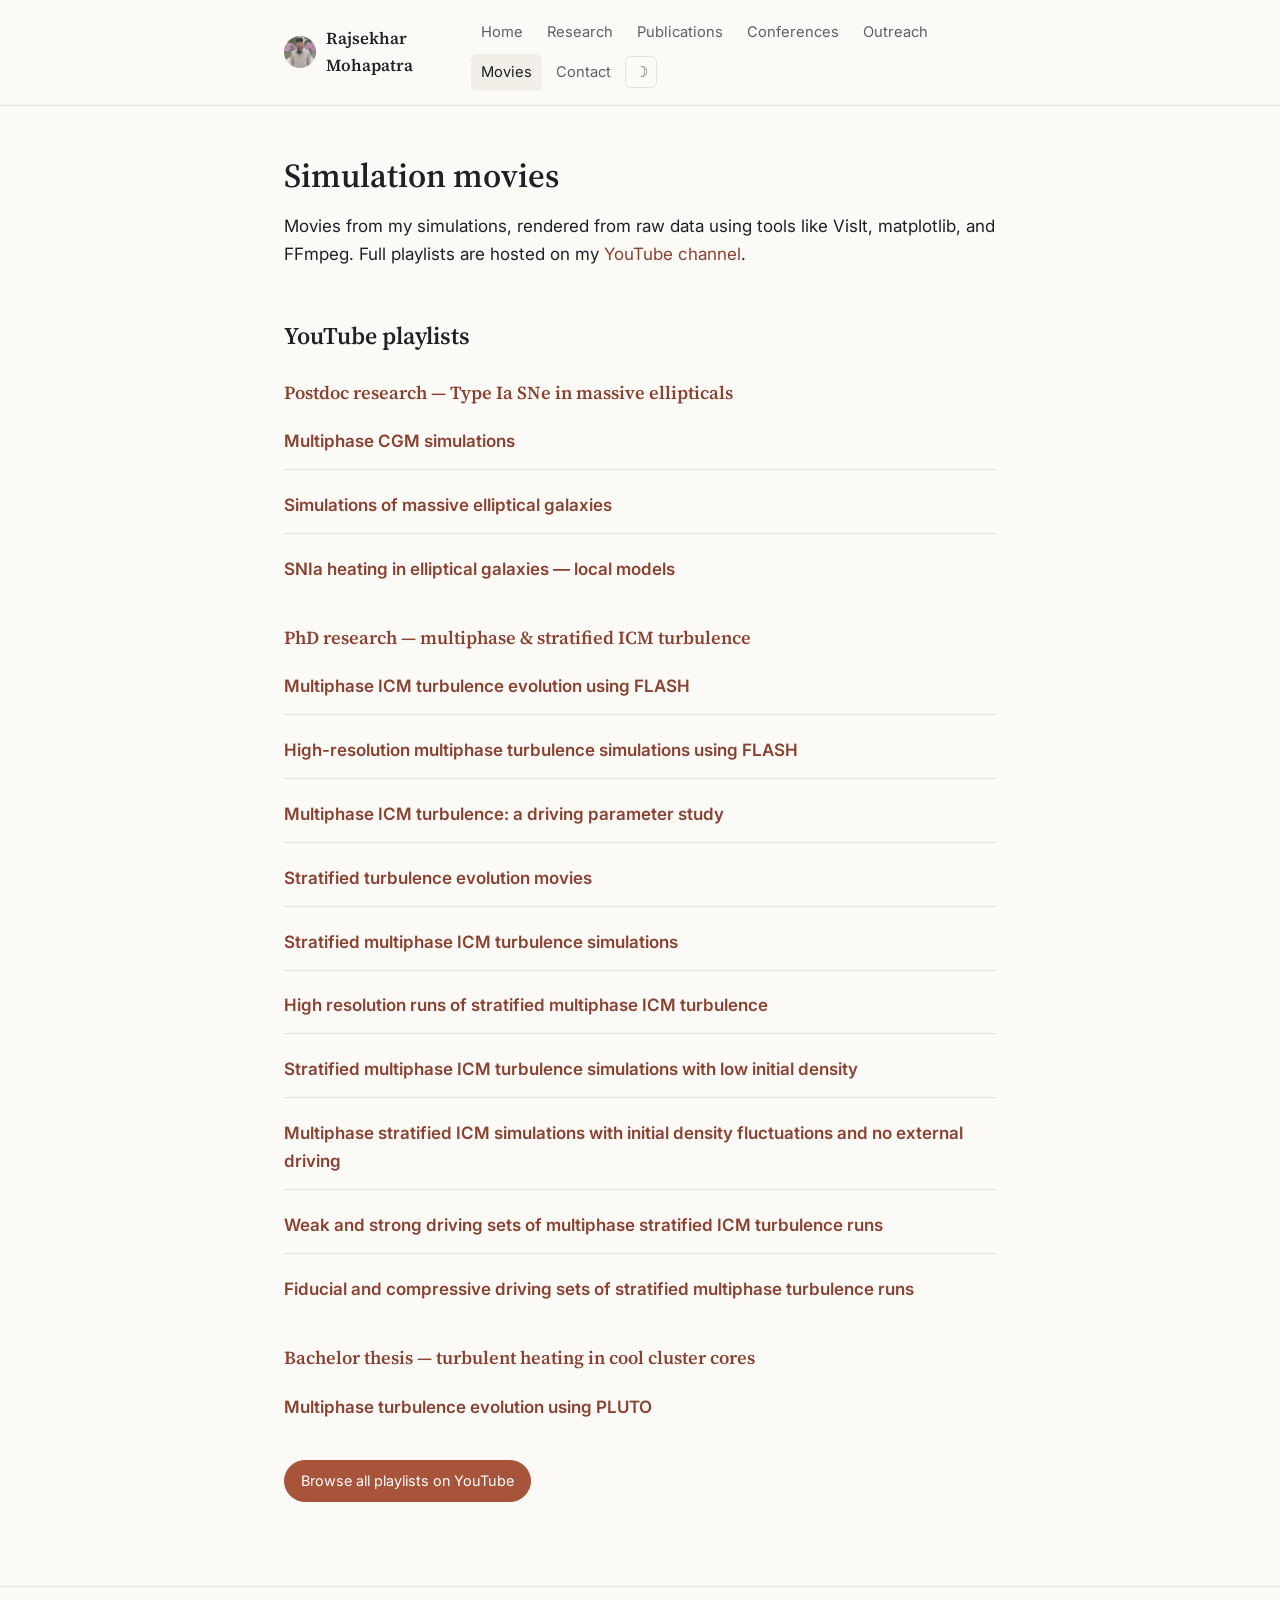
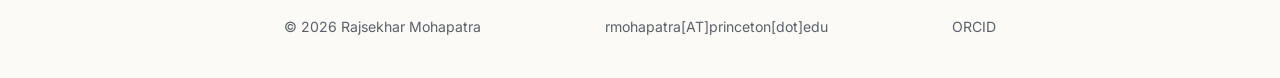
==== movies/index.html @ 572a2977 "Add ORCID, movies tab, publications auto-sync, and content updates - Link ORCID (0000-0002-1600-7552" ====
<!DOCTYPE html>
<html lang="en">
<head>
<meta charset="UTF-8" />
<meta name="viewport" content="width=device-width, initial-scale=1.0" />
<title>Movies — Rajsekhar Mohapatra</title>
<link rel="preconnect" href="https://fonts.googleapis.com">
<link rel="preconnect" href="https://fonts.gstatic.com" crossorigin>
<link href="https://fonts.googleapis.com/css2?family=Source+Serif+4:wght@500;600;700&family=Inter:wght@400;500;600&display=swap" rel="stylesheet">
<link rel="icon" href="../favicon.png" />
<link rel="stylesheet" href="../assets/css/style.css" />
</head>
<body>
<header class="site-header">
  <div class="nav-inner">
    <a class="brand" href="../index.html">
      <img src="../assets/img/headshot-small.jpg" alt="" />
      Rajsekhar Mohapatra
    </a>
    <button class="nav-toggle" aria-label="Toggle menu">☰</button>
    <nav class="menu">
      <a href="../index.html">Home</a>
      <a href="../research.html">Research</a>
      <a href="../publications.html">Publications</a>
      <a href="../conferences.html">Conferences</a>
      <a href="../outreach.html">Outreach</a>
      <a href="index.html" class="active">Movies</a>
      <a href="../contact.html">Contact</a>
      <button class="theme-toggle" aria-label="Toggle dark mode"></button>
    </nav>
  </div>
</header>

<main>
  <div class="container">
    <h1>Simulation movies</h1>
    <p>Movies from my simulations, rendered from raw data using tools like VisIt, matplotlib, and FFmpeg. Full playlists are hosted on my <a href="https://www.youtube.com/@rajsekhar1996" target="_blank" rel="noopener">YouTube channel</a>.</p>

    <h2>YouTube playlists</h2>

    <h3>Postdoc research — Type Ia SNe in massive ellipticals</h3>
    <ul class="pub-list">
      <li class="pub">
        <a class="pub-title" href="https://www.youtube.com/playlist?list=PLuaNgQ1v_KMbkypMYmH13_zIhX3_T2J54" target="_blank" rel="noopener">Multiphase CGM simulations</a>
      </li>
      <li class="pub">
        <a class="pub-title" href="https://www.youtube.com/playlist?list=PLuaNgQ1v_KMZh_O4fznaKMyvOEmhUav_T" target="_blank" rel="noopener">Simulations of massive elliptical galaxies</a>
      </li>
      <li class="pub">
        <a class="pub-title" href="https://www.youtube.com/playlist?list=PLuaNgQ1v_KMY1IK6dt9sEWJKK2DyAbDrc" target="_blank" rel="noopener">SNIa heating in elliptical galaxies — local models</a>
      </li>
    </ul>

    <h3>PhD research — multiphase &amp; stratified ICM turbulence</h3>
    <ul class="pub-list">
      <li class="pub">
        <a class="pub-title" href="https://www.youtube.com/playlist?list=PLuaNgQ1v_KMathKae1SF2nKuJWzL9DQTt" target="_blank" rel="noopener">Multiphase ICM turbulence evolution using FLASH</a>
      </li>
      <li class="pub">
        <a class="pub-title" href="https://www.youtube.com/playlist?list=PLuaNgQ1v_KMauk1cTu_ellwe6-pTkABIh" target="_blank" rel="noopener">High-resolution multiphase turbulence simulations using FLASH</a>
      </li>
      <li class="pub">
        <a class="pub-title" href="https://www.youtube.com/playlist?list=PLuaNgQ1v_KMaovGyz-7jbFha-HvoXpG2P" target="_blank" rel="noopener">Multiphase ICM turbulence: a driving parameter study</a>
      </li>
      <li class="pub">
        <a class="pub-title" href="https://www.youtube.com/playlist?list=PLuaNgQ1v_KMYHZryKHgstRQe80ZRakr35" target="_blank" rel="noopener">Stratified turbulence evolution movies</a>
      </li>
      <li class="pub">
        <a class="pub-title" href="https://www.youtube.com/playlist?list=PLuaNgQ1v_KMZlkKXdB7hcaQ7-hb0hmY7G" target="_blank" rel="noopener">Stratified multiphase ICM turbulence simulations</a>
      </li>
      <li class="pub">
        <a class="pub-title" href="https://www.youtube.com/playlist?list=PLuaNgQ1v_KMaDkCzwFX0TG2ytT6dK4w_o" target="_blank" rel="noopener">High resolution runs of stratified multiphase ICM turbulence</a>
      </li>
      <li class="pub">
        <a class="pub-title" href="https://www.youtube.com/playlist?list=PLuaNgQ1v_KMZLHRP-XwHkNWIxE-s7v6u9" target="_blank" rel="noopener">Stratified multiphase ICM turbulence simulations with low initial density</a>
      </li>
      <li class="pub">
        <a class="pub-title" href="https://www.youtube.com/playlist?list=PLuaNgQ1v_KMbycgNDwPd4RyIm4yPLIzDk" target="_blank" rel="noopener">Multiphase stratified ICM simulations with initial density fluctuations and no external driving</a>
      </li>
      <li class="pub">
        <a class="pub-title" href="https://www.youtube.com/playlist?list=PLuaNgQ1v_KMbQpTMc6_nu5deeclJ-LN2B" target="_blank" rel="noopener">Weak and strong driving sets of multiphase stratified ICM turbulence runs</a>
      </li>
      <li class="pub">
        <a class="pub-title" href="https://www.youtube.com/playlist?list=PLuaNgQ1v_KMbZmcaPOEvuM-VUW7vKYxM9" target="_blank" rel="noopener">Fiducial and compressive driving sets of stratified multiphase turbulence runs</a>
      </li>
    </ul>

    <h3>Bachelor thesis — turbulent heating in cool cluster cores</h3>
    <ul class="pub-list">
      <li class="pub">
        <a class="pub-title" href="https://www.youtube.com/playlist?list=PLuaNgQ1v_KMaqM7RgKd8gd2daEjqmmIMO" target="_blank" rel="noopener">Multiphase turbulence evolution using PLUTO</a>
      </li>
    </ul>

    <div class="button-row">
      <a class="btn primary" href="https://www.youtube.com/@rajsekhar1996/playlists" target="_blank" rel="noopener">Browse all playlists on YouTube</a>
    </div>
  </div>
</main>

<footer class="site-footer">
  <div class="container">
    <span>© 2026 Rajsekhar Mohapatra</span>
    <span><a data-user="rmohapatra" data-domain="princeton.edu">rmohapatra[AT]princeton[dot]edu</a></span>
    <span><a href="https://orcid.org/0000-0002-1600-7552" target="_blank" rel="noopener">ORCID</a></span>
  </div>
</footer>

<script src="../assets/js/main.js"></script>
</body>
</html>
---- assets/css/style.css ----
/* ---------- Design tokens ---------- */
:root {
  --bg: #fbfaf7;
  --bg-alt: #f2efe9;
  --text: #1e2126;
  --text-muted: #5b6169;
  --accent: #a8543a;
  --accent-dark: #8a4230;
  --border: #e4e1da;
  --shadow: 0 1px 3px rgba(30, 33, 38, 0.06);
  --serif: "Source Serif 4", Georgia, "Times New Roman", serif;
  --sans: "Inter", -apple-system, BlinkMacSystemFont, "Segoe UI", Roboto, sans-serif;
  --max-width: 760px;
  --radius: 10px;
}

html[data-theme="dark"] {
  --bg: #15181b;
  --bg-alt: #1d2124;
  --text: #e9e7e2;
  --text-muted: #a3a9b0;
  --accent: #e08a6c;
  --accent-dark: #f0a687;
  --border: #2b3034;
  --shadow: 0 1px 3px rgba(0, 0, 0, 0.35);
}

* { box-sizing: border-box; }

html { scroll-behavior: smooth; }

body {
  margin: 0;
  background: var(--bg);
  color: var(--text);
  font-family: var(--sans);
  font-size: 17px;
  line-height: 1.65;
  -webkit-font-smoothing: antialiased;
  transition: background 0.2s ease, color 0.2s ease;
}

h1, h2, h3, h4 {
  font-family: var(--serif);
  color: var(--text);
  line-height: 1.25;
  margin: 0 0 0.5em 0;
  font-weight: 600;
}

h1 { font-size: 2.1rem; }
h2 { font-size: 1.5rem; margin-top: 2.2em; }
h3 { font-size: 1.15rem; margin-top: 1.6em; color: var(--accent-dark); }

p { margin: 0 0 1.1em 0; }

a {
  color: var(--accent-dark);
  text-decoration: none;
  border-bottom: 1px solid transparent;
}

a:hover {
  border-bottom-color: currentColor;
}

ul, ol { padding-left: 1.3em; }
li { margin-bottom: 0.4em; }

img { max-width: 100%; display: block; }

.container {
  max-width: var(--max-width);
  margin: 0 auto;
  padding: 0 24px;
}

/* ---------- Header / nav ---------- */
.site-header {
  position: sticky;
  top: 0;
  z-index: 20;
  background: rgba(251, 250, 247, 0.92);
  backdrop-filter: saturate(180%) blur(8px);
  border-bottom: 1px solid var(--border);
}

html[data-theme="dark"] .site-header {
  background: rgba(21, 24, 27, 0.88);
}

.nav-inner {
  max-width: var(--max-width);
  margin: 0 auto;
  padding: 14px 24px;
  display: flex;
  align-items: center;
  justify-content: space-between;
  gap: 16px;
}

.brand {
  display: flex;
  align-items: center;
  gap: 10px;
  font-family: var(--serif);
  font-weight: 600;
  font-size: 1.05rem;
  color: var(--text);
  border-bottom: none;
}

.brand img {
  width: 32px;
  height: 32px;
  border-radius: 50%;
  object-fit: cover;
}

.brand:hover { border-bottom: none; }

nav.menu {
  display: flex;
  align-items: center;
  gap: 4px;
  flex-wrap: wrap;
}

nav.menu a {
  font-size: 0.92rem;
  color: var(--text-muted);
  padding: 6px 10px;
  border-radius: 6px;
  border-bottom: none;
}

nav.menu a:hover,
nav.menu a.active {
  color: var(--text);
  background: var(--bg-alt);
}

.theme-toggle {
  background: none;
  border: 1px solid var(--border);
  border-radius: 6px;
  width: 32px;
  height: 32px;
  display: inline-flex;
  align-items: center;
  justify-content: center;
  cursor: pointer;
  color: var(--text-muted);
  font-size: 0.95rem;
}

.theme-toggle:hover { color: var(--text); }

.nav-toggle {
  display: none;
  background: none;
  border: 1px solid var(--border);
  border-radius: 6px;
  width: 36px;
  height: 32px;
  cursor: pointer;
  color: var(--text);
}

/* ---------- Main content ---------- */
main {
  padding: 48px 0 80px 0;
}

.lede {
  color: var(--text-muted);
  font-size: 1.05rem;
}

/* Hero on home page */
.hero {
  display: flex;
  gap: 32px;
  align-items: flex-start;
  margin-bottom: 40px;
}

.hero img.avatar {
  width: 152px;
  height: 152px;
  border-radius: 50%;
  object-fit: cover;
  box-shadow: var(--shadow);
  flex-shrink: 0;
}

.hero-text h1 { margin-bottom: 0.15em; }

.role {
  color: var(--text-muted);
  font-size: 1.02rem;
  margin-bottom: 1em;
}

.button-row {
  display: flex;
  flex-wrap: wrap;
  gap: 10px;
  margin: 18px 0 4px 0;
}

.btn {
  display: inline-flex;
  align-items: center;
  gap: 6px;
  padding: 8px 16px;
  border-radius: 999px;
  font-size: 0.9rem;
  border: 1px solid var(--border);
  color: var(--text);
  background: var(--bg-alt);
}

.btn:hover { border-bottom: 1px solid var(--border); background: var(--border); }

.btn.primary {
  background: var(--accent);
  border-color: var(--accent);
  color: #fff;
}

.btn.primary:hover {
  background: var(--accent-dark);
  border-color: var(--accent-dark);
}

/* News / callout card */
.card {
  background: var(--bg-alt);
  border: 1px solid var(--border);
  border-radius: var(--radius);
  padding: 18px 20px;
  margin: 28px 0;
}

.card h3 {
  margin-top: 0;
  font-size: 0.78rem;
  text-transform: uppercase;
  letter-spacing: 0.08em;
  color: var(--text-muted);
}

.card p:last-child { margin-bottom: 0; }

/* Publication entries */
.pub-list { list-style: none; padding-left: 0; margin: 0 0 1.5em 0; }

.pub {
  padding: 14px 0;
  border-bottom: 1px solid var(--border);
}

.pub:last-child { border-bottom: none; }

.pub-title { font-weight: 600; }

.pub-meta {
  display: block;
  color: var(--text-muted);
  font-size: 0.92rem;
  margin-top: 2px;
}

/* Timeline-ish sections on research page */
.section-block { margin-bottom: 2.4em; }

.tag {
  display: inline-block;
  font-size: 0.75rem;
  text-transform: uppercase;
  letter-spacing: 0.06em;
  color: var(--accent-dark);
  background: var(--bg-alt);
  border-radius: 999px;
  padding: 3px 10px;
  margin-bottom: 0.6em;
}

/* Video grid for movie pages */
.video-grid {
  display: grid;
  grid-template-columns: repeat(auto-fit, minmax(280px, 1fr));
  gap: 20px;
  margin: 24px 0;
}

.video-wrap {
  position: relative;
  width: 100%;
  padding-top: 75%;
  border-radius: var(--radius);
  overflow: hidden;
  background: var(--bg-alt);
}

.video-wrap iframe {
  position: absolute;
  top: 0; left: 0;
  width: 100%; height: 100%;
  border: 0;
}

.video-caption {
  font-size: 0.88rem;
  color: var(--text-muted);
  margin-top: 6px;
}

/* Outreach photo */
.photo-figure { margin: 24px 0; }
.photo-figure img { border-radius: var(--radius); box-shadow: var(--shadow); }
.photo-figure figcaption {
  font-size: 0.88rem;
  color: var(--text-muted);
  margin-top: 8px;
}

/* Contact */
.address { color: var(--text); font-style: normal; line-height: 1.9; }

/* Footer */
.site-footer {
  border-top: 1px solid var(--border);
  padding: 28px 0 40px 0;
  color: var(--text-muted);
  font-size: 0.88rem;
}

.site-footer .container {
  display: flex;
  flex-wrap: wrap;
  justify-content: space-between;
  gap: 10px;
}

.site-footer a { color: var(--text-muted); }
.site-footer a:hover { color: var(--text); }

/* ---------- Responsive ---------- */
@media (max-width: 640px) {
  .nav-toggle { display: inline-flex; align-items: center; justify-content: center; }

  nav.menu {
    display: none;
    position: absolute;
    top: 100%;
    left: 0;
    right: 0;
    background: var(--bg);
    border-bottom: 1px solid var(--border);
    flex-direction: column;
    align-items: stretch;
    padding: 8px 24px 16px 24px;
  }

  nav.menu.open { display: flex; }

  nav.menu a { padding: 10px 4px; }

  .hero { flex-direction: column; align-items: flex-start; }

  .hero img.avatar { width: 112px; height: 112px; }

  h1 { font-size: 1.7rem; }
}
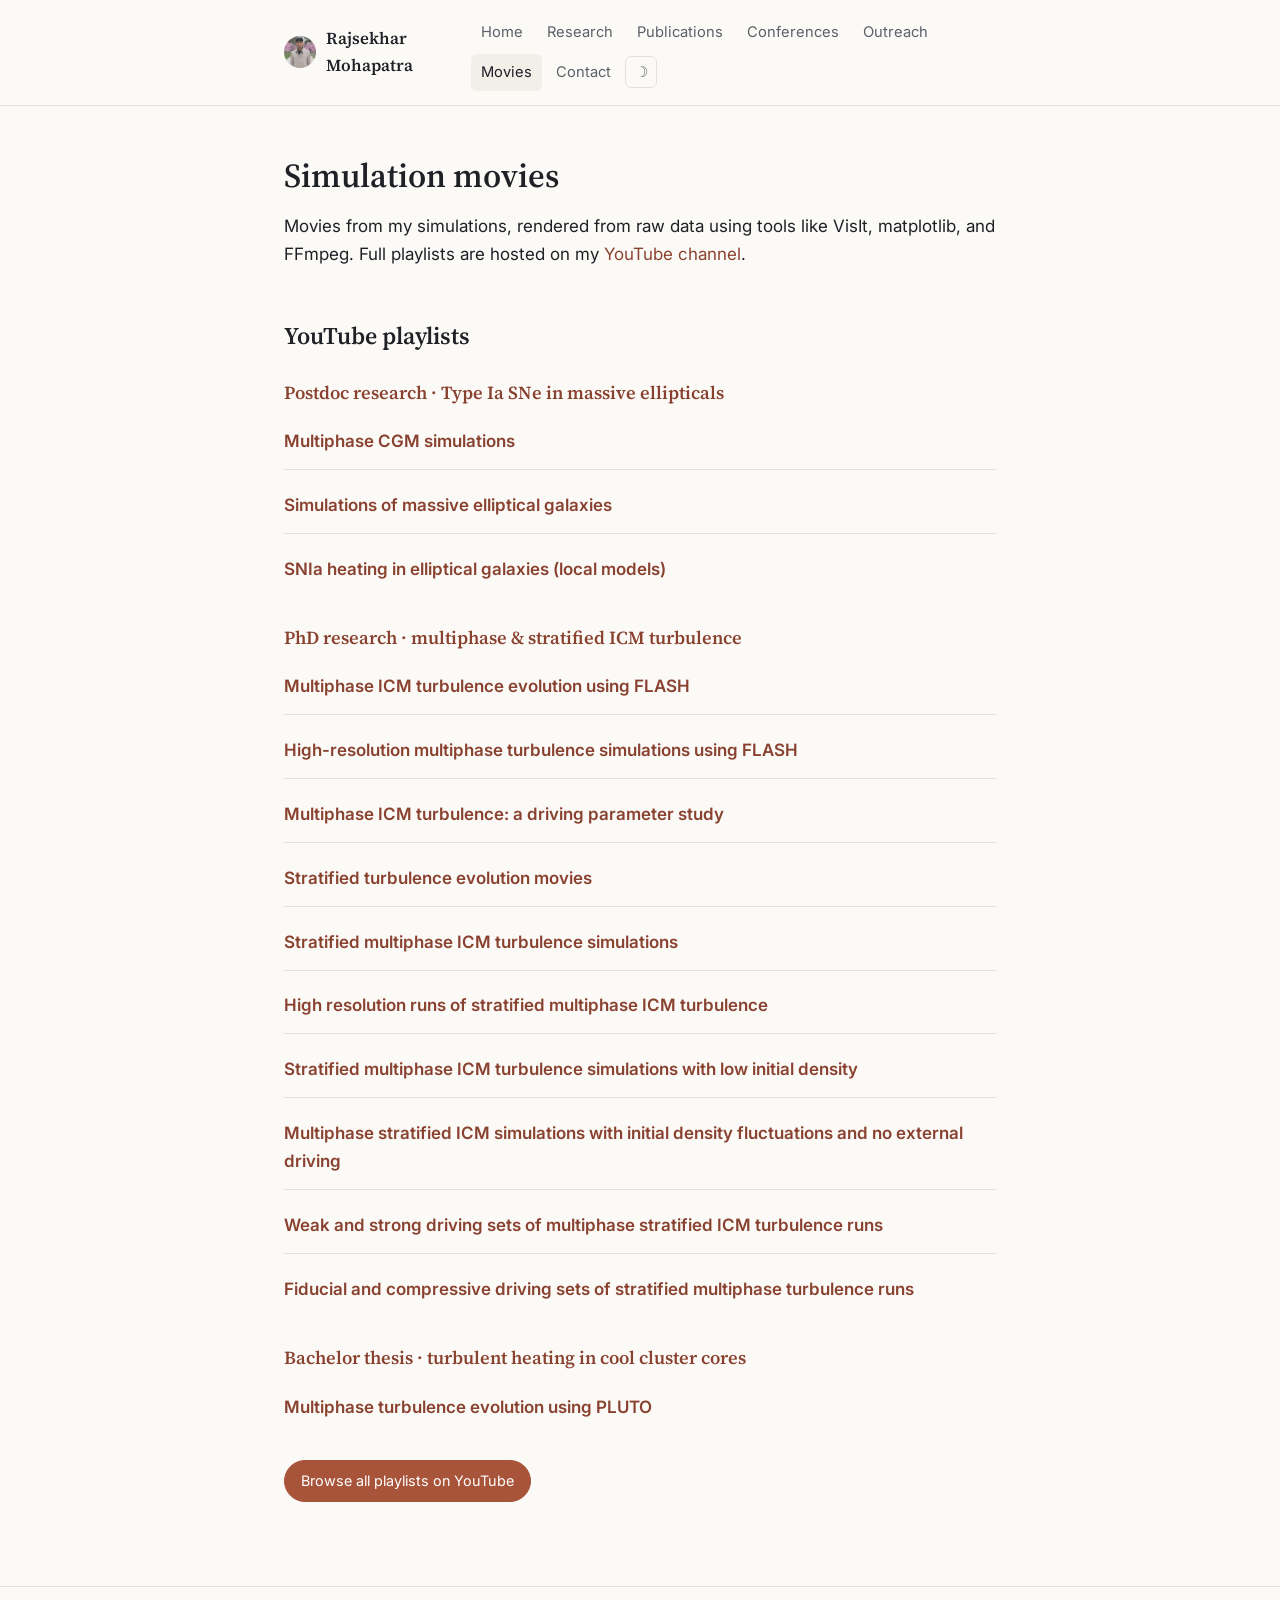
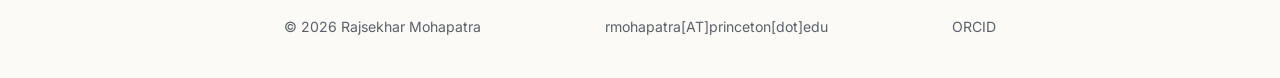
==== commit e4cd0272: "Remove em-dashes, fix research page heading hierarchy, add TRML results Sweep the site for leftover " ====
--- a/movies/index.html
+++ b/movies/index.html
@@ -3,7 +3,7 @@
 <head>
 <meta charset="UTF-8" />
 <meta name="viewport" content="width=device-width, initial-scale=1.0" />
-<title>Movies — Rajsekhar Mohapatra</title>
+<title>Movies · Rajsekhar Mohapatra</title>
 <link rel="preconnect" href="https://fonts.googleapis.com">
 <link rel="preconnect" href="https://fonts.gstatic.com" crossorigin>
 <link href="https://fonts.googleapis.com/css2?family=Source+Serif+4:wght@500;600;700&family=Inter:wght@400;500;600&display=swap" rel="stylesheet">
@@ -38,7 +38,7 @@
 
     <h2>YouTube playlists</h2>
 
-    <h3>Postdoc research — Type Ia SNe in massive ellipticals</h3>
+    <h3>Postdoc research · Type Ia SNe in massive ellipticals</h3>
     <ul class="pub-list">
       <li class="pub">
         <a class="pub-title" href="https://www.youtube.com/playlist?list=PLuaNgQ1v_KMbkypMYmH13_zIhX3_T2J54" target="_blank" rel="noopener">Multiphase CGM simulations</a>
@@ -47,11 +47,11 @@
         <a class="pub-title" href="https://www.youtube.com/playlist?list=PLuaNgQ1v_KMZh_O4fznaKMyvOEmhUav_T" target="_blank" rel="noopener">Simulations of massive elliptical galaxies</a>
       </li>
       <li class="pub">
-        <a class="pub-title" href="https://www.youtube.com/playlist?list=PLuaNgQ1v_KMY1IK6dt9sEWJKK2DyAbDrc" target="_blank" rel="noopener">SNIa heating in elliptical galaxies — local models</a>
+        <a class="pub-title" href="https://www.youtube.com/playlist?list=PLuaNgQ1v_KMY1IK6dt9sEWJKK2DyAbDrc" target="_blank" rel="noopener">SNIa heating in elliptical galaxies (local models)</a>
       </li>
     </ul>
 
-    <h3>PhD research — multiphase &amp; stratified ICM turbulence</h3>
+    <h3>PhD research · multiphase &amp; stratified ICM turbulence</h3>
     <ul class="pub-list">
       <li class="pub">
         <a class="pub-title" href="https://www.youtube.com/playlist?list=PLuaNgQ1v_KMathKae1SF2nKuJWzL9DQTt" target="_blank" rel="noopener">Multiphase ICM turbulence evolution using FLASH</a>
@@ -85,7 +85,7 @@
       </li>
     </ul>
 
-    <h3>Bachelor thesis — turbulent heating in cool cluster cores</h3>
+    <h3>Bachelor thesis · turbulent heating in cool cluster cores</h3>
     <ul class="pub-list">
       <li class="pub">
         <a class="pub-title" href="https://www.youtube.com/playlist?list=PLuaNgQ1v_KMaqM7RgKd8gd2daEjqmmIMO" target="_blank" rel="noopener">Multiphase turbulence evolution using PLUTO</a>
--- a/assets/css/style.css
+++ b/assets/css/style.css
@@ -51,6 +51,14 @@
 h1 { font-size: 2.1rem; }
 h2 { font-size: 1.5rem; margin-top: 2.2em; }
 h3 { font-size: 1.15rem; margin-top: 1.6em; color: var(--accent-dark); }
+h4 {
+  font-family: var(--sans);
+  font-size: 0.78rem;
+  margin-top: 1.4em;
+  text-transform: uppercase;
+  letter-spacing: 0.08em;
+  color: var(--text-muted);
+}
 
 p { margin: 0 0 1.1em 0; }
 
@@ -274,18 +282,6 @@
 
 /* Timeline-ish sections on research page */
 .section-block { margin-bottom: 2.4em; }
-
-.tag {
-  display: inline-block;
-  font-size: 0.75rem;
-  text-transform: uppercase;
-  letter-spacing: 0.06em;
-  color: var(--accent-dark);
-  background: var(--bg-alt);
-  border-radius: 999px;
-  padding: 3px 10px;
-  margin-bottom: 0.6em;
-}
 
 /* Video grid for movie pages */
 .video-grid {
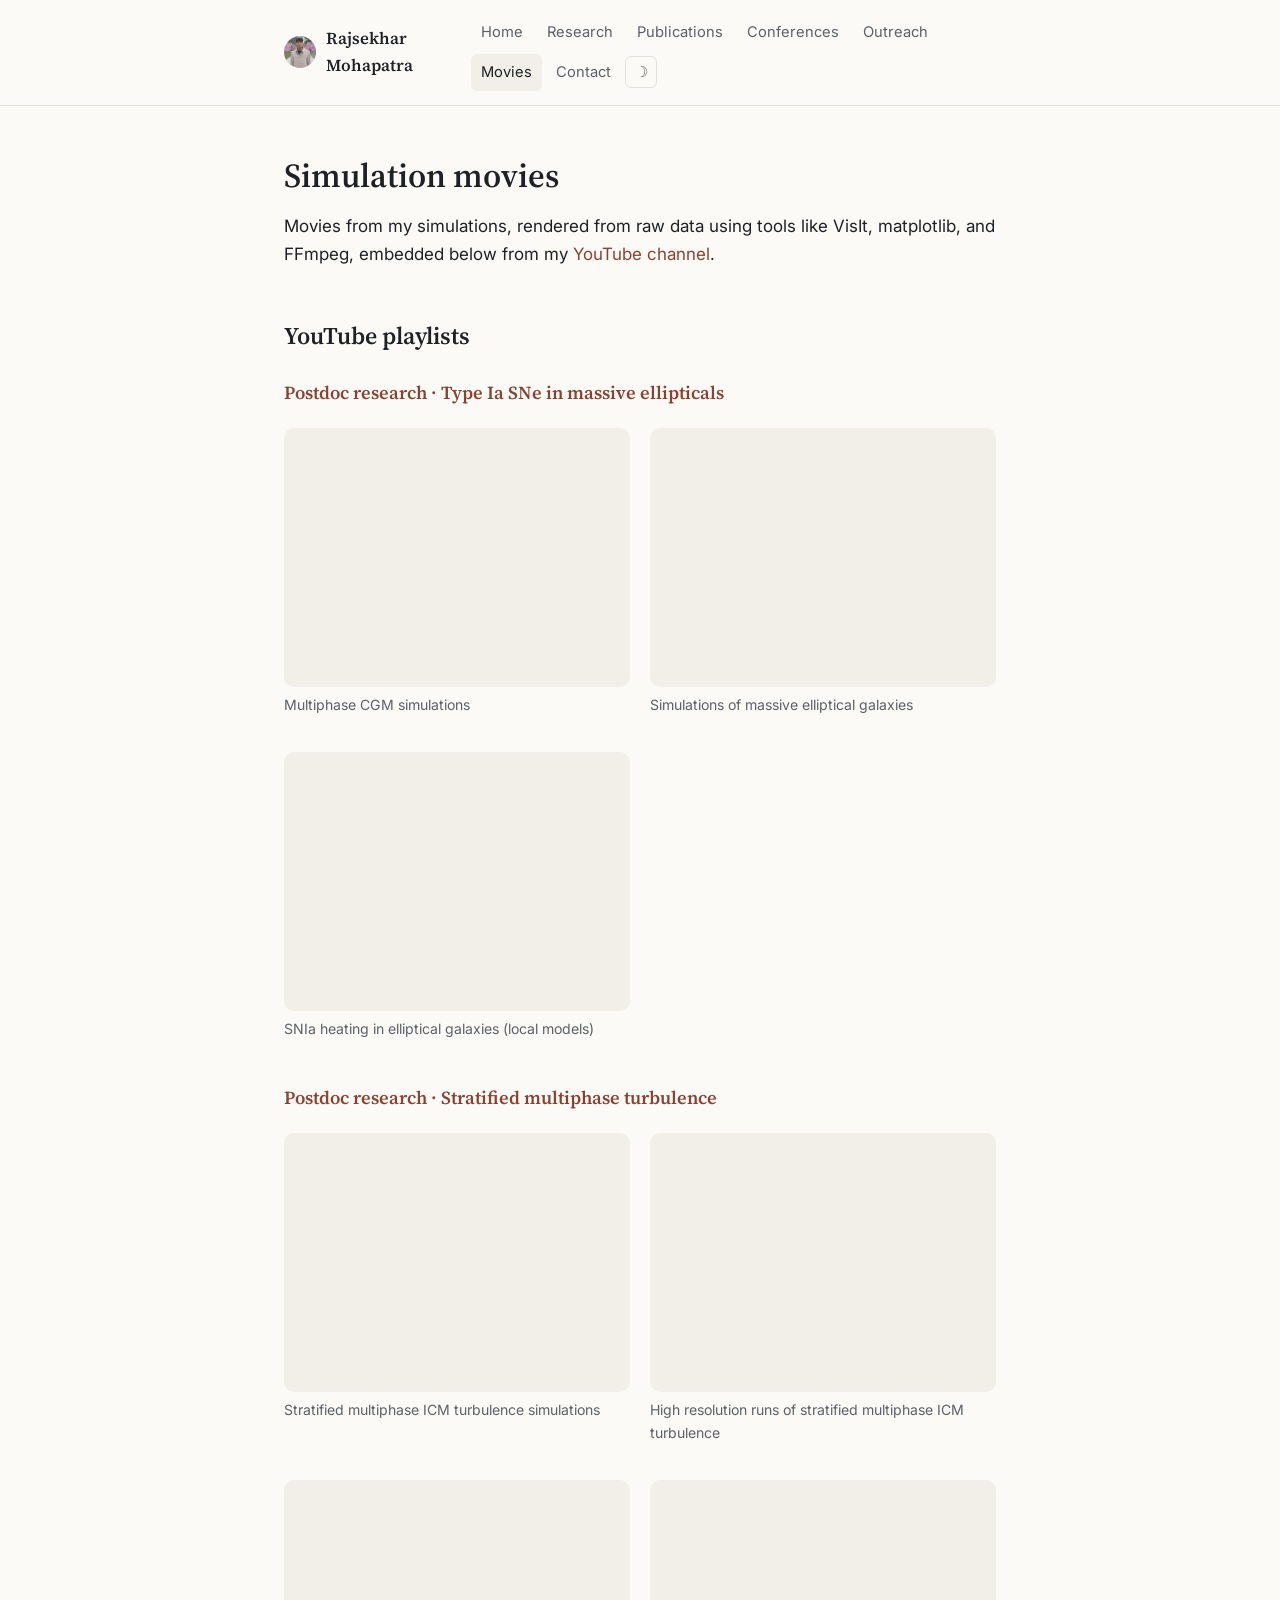
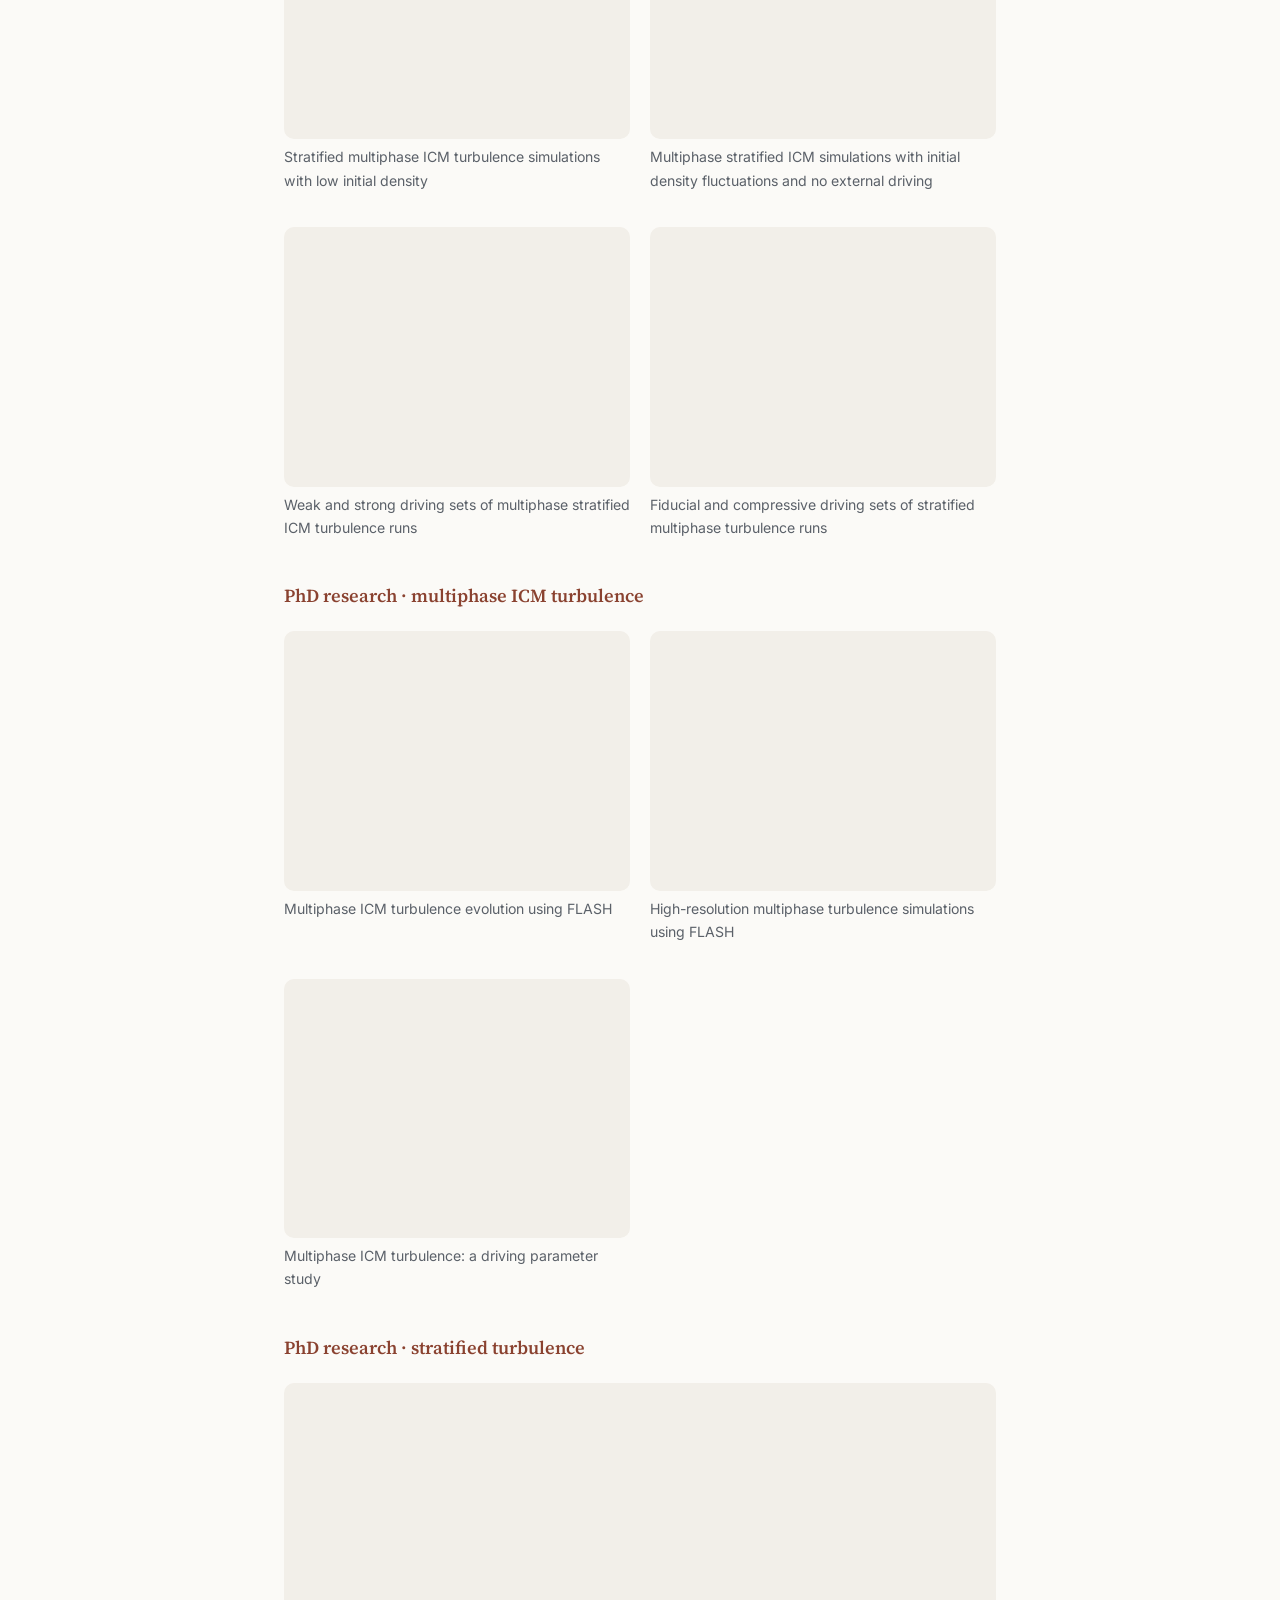
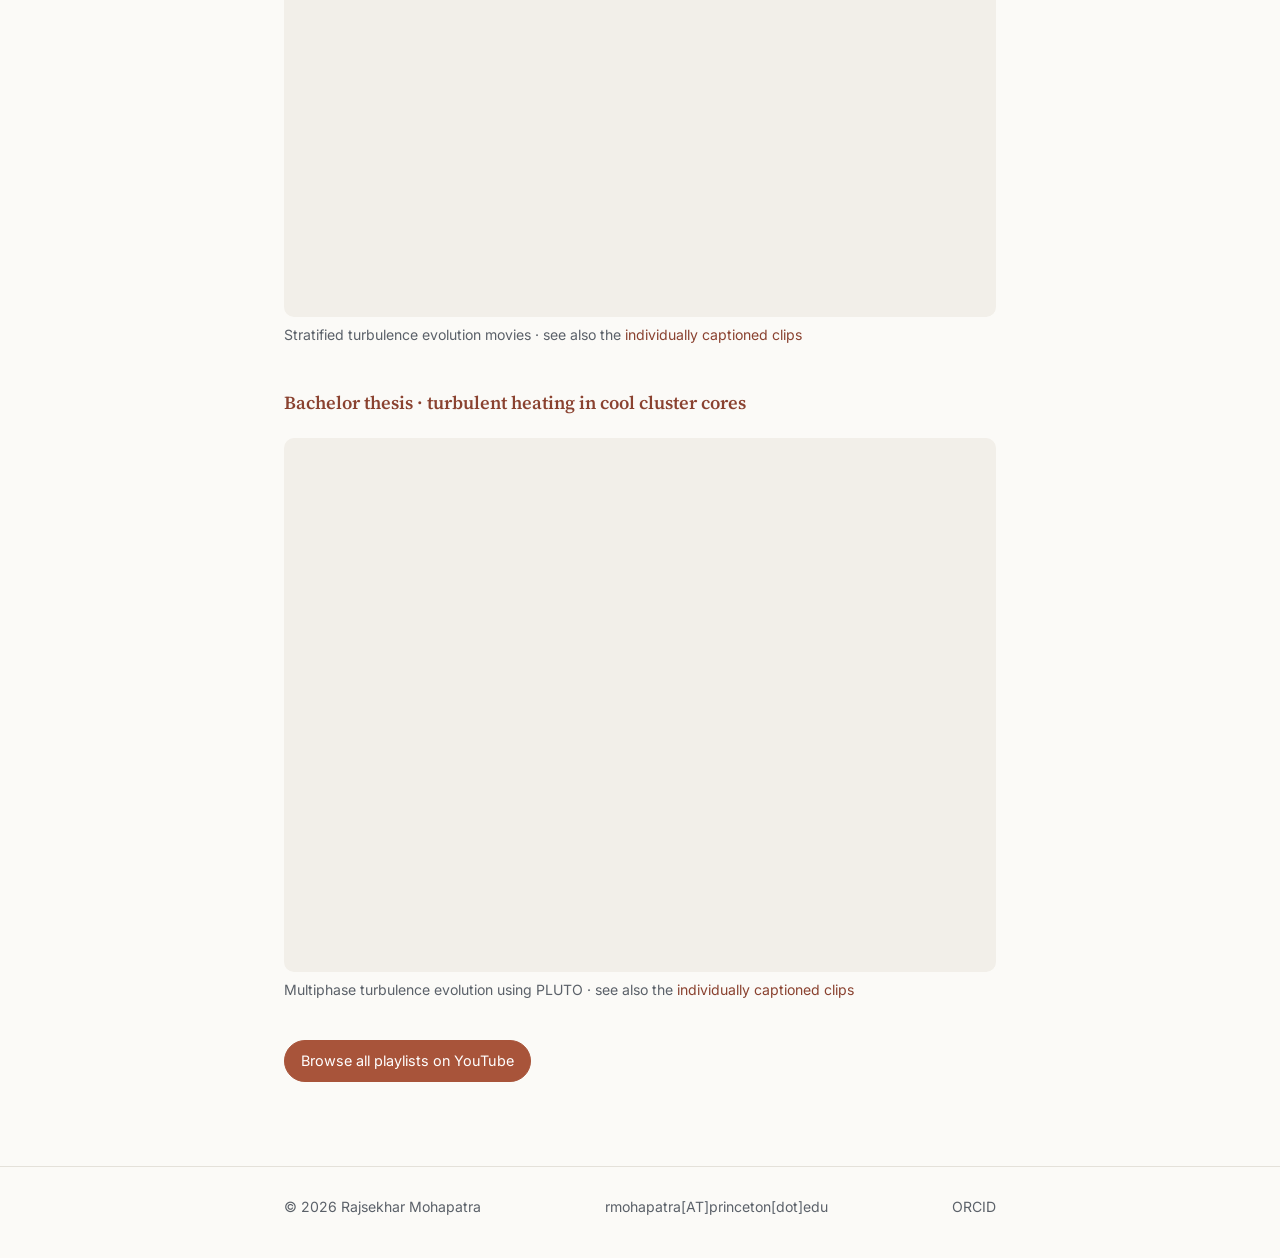
==== commit a253f555: "Auto-sync research.html publications; reorganize and embed movie playlists" ====
--- a/movies/index.html
+++ b/movies/index.html
@@ -34,63 +34,85 @@
 <main>
   <div class="container">
     <h1>Simulation movies</h1>
-    <p>Movies from my simulations, rendered from raw data using tools like VisIt, matplotlib, and FFmpeg. Full playlists are hosted on my <a href="https://www.youtube.com/@rajsekhar1996" target="_blank" rel="noopener">YouTube channel</a>.</p>
+    <p>Movies from my simulations, rendered from raw data using tools like VisIt, matplotlib, and FFmpeg, embedded below from my <a href="https://www.youtube.com/@rajsekhar1996" target="_blank" rel="noopener">YouTube channel</a>.</p>
 
     <h2>YouTube playlists</h2>
 
     <h3>Postdoc research · Type Ia SNe in massive ellipticals</h3>
-    <ul class="pub-list">
-      <li class="pub">
-        <a class="pub-title" href="https://www.youtube.com/playlist?list=PLuaNgQ1v_KMbkypMYmH13_zIhX3_T2J54" target="_blank" rel="noopener">Multiphase CGM simulations</a>
-      </li>
-      <li class="pub">
-        <a class="pub-title" href="https://www.youtube.com/playlist?list=PLuaNgQ1v_KMZh_O4fznaKMyvOEmhUav_T" target="_blank" rel="noopener">Simulations of massive elliptical galaxies</a>
-      </li>
-      <li class="pub">
-        <a class="pub-title" href="https://www.youtube.com/playlist?list=PLuaNgQ1v_KMY1IK6dt9sEWJKK2DyAbDrc" target="_blank" rel="noopener">SNIa heating in elliptical galaxies (local models)</a>
-      </li>
-    </ul>
+    <div class="video-grid">
+      <div>
+        <div class="video-wrap"><iframe src="https://www.youtube.com/embed/videoseries?list=PLuaNgQ1v_KMbkypMYmH13_zIhX3_T2J54" title="Multiphase CGM simulations" loading="lazy" allowfullscreen></iframe></div>
+        <p class="video-caption">Multiphase CGM simulations</p>
+      </div>
+      <div>
+        <div class="video-wrap"><iframe src="https://www.youtube.com/embed/videoseries?list=PLuaNgQ1v_KMZh_O4fznaKMyvOEmhUav_T" title="Simulations of massive elliptical galaxies" loading="lazy" allowfullscreen></iframe></div>
+        <p class="video-caption">Simulations of massive elliptical galaxies</p>
+      </div>
+      <div>
+        <div class="video-wrap"><iframe src="https://www.youtube.com/embed/videoseries?list=PLuaNgQ1v_KMY1IK6dt9sEWJKK2DyAbDrc" title="SNIa heating in elliptical galaxies (local models)" loading="lazy" allowfullscreen></iframe></div>
+        <p class="video-caption">SNIa heating in elliptical galaxies (local models)</p>
+      </div>
+    </div>
 
-    <h3>PhD research · multiphase &amp; stratified ICM turbulence</h3>
-    <ul class="pub-list">
-      <li class="pub">
-        <a class="pub-title" href="https://www.youtube.com/playlist?list=PLuaNgQ1v_KMathKae1SF2nKuJWzL9DQTt" target="_blank" rel="noopener">Multiphase ICM turbulence evolution using FLASH</a>
-      </li>
-      <li class="pub">
-        <a class="pub-title" href="https://www.youtube.com/playlist?list=PLuaNgQ1v_KMauk1cTu_ellwe6-pTkABIh" target="_blank" rel="noopener">High-resolution multiphase turbulence simulations using FLASH</a>
-      </li>
-      <li class="pub">
-        <a class="pub-title" href="https://www.youtube.com/playlist?list=PLuaNgQ1v_KMaovGyz-7jbFha-HvoXpG2P" target="_blank" rel="noopener">Multiphase ICM turbulence: a driving parameter study</a>
-      </li>
-      <li class="pub">
-        <a class="pub-title" href="https://www.youtube.com/playlist?list=PLuaNgQ1v_KMYHZryKHgstRQe80ZRakr35" target="_blank" rel="noopener">Stratified turbulence evolution movies</a>
-      </li>
-      <li class="pub">
-        <a class="pub-title" href="https://www.youtube.com/playlist?list=PLuaNgQ1v_KMZlkKXdB7hcaQ7-hb0hmY7G" target="_blank" rel="noopener">Stratified multiphase ICM turbulence simulations</a>
-      </li>
-      <li class="pub">
-        <a class="pub-title" href="https://www.youtube.com/playlist?list=PLuaNgQ1v_KMaDkCzwFX0TG2ytT6dK4w_o" target="_blank" rel="noopener">High resolution runs of stratified multiphase ICM turbulence</a>
-      </li>
-      <li class="pub">
-        <a class="pub-title" href="https://www.youtube.com/playlist?list=PLuaNgQ1v_KMZLHRP-XwHkNWIxE-s7v6u9" target="_blank" rel="noopener">Stratified multiphase ICM turbulence simulations with low initial density</a>
-      </li>
-      <li class="pub">
-        <a class="pub-title" href="https://www.youtube.com/playlist?list=PLuaNgQ1v_KMbycgNDwPd4RyIm4yPLIzDk" target="_blank" rel="noopener">Multiphase stratified ICM simulations with initial density fluctuations and no external driving</a>
-      </li>
-      <li class="pub">
-        <a class="pub-title" href="https://www.youtube.com/playlist?list=PLuaNgQ1v_KMbQpTMc6_nu5deeclJ-LN2B" target="_blank" rel="noopener">Weak and strong driving sets of multiphase stratified ICM turbulence runs</a>
-      </li>
-      <li class="pub">
-        <a class="pub-title" href="https://www.youtube.com/playlist?list=PLuaNgQ1v_KMbZmcaPOEvuM-VUW7vKYxM9" target="_blank" rel="noopener">Fiducial and compressive driving sets of stratified multiphase turbulence runs</a>
-      </li>
-    </ul>
+    <h3>Postdoc research · Stratified multiphase turbulence</h3>
+    <div class="video-grid">
+      <div>
+        <div class="video-wrap"><iframe src="https://www.youtube.com/embed/videoseries?list=PLuaNgQ1v_KMZlkKXdB7hcaQ7-hb0hmY7G" title="Stratified multiphase ICM turbulence simulations" loading="lazy" allowfullscreen></iframe></div>
+        <p class="video-caption">Stratified multiphase ICM turbulence simulations</p>
+      </div>
+      <div>
+        <div class="video-wrap"><iframe src="https://www.youtube.com/embed/videoseries?list=PLuaNgQ1v_KMaDkCzwFX0TG2ytT6dK4w_o" title="High resolution runs of stratified multiphase ICM turbulence" loading="lazy" allowfullscreen></iframe></div>
+        <p class="video-caption">High resolution runs of stratified multiphase ICM turbulence</p>
+      </div>
+      <div>
+        <div class="video-wrap"><iframe src="https://www.youtube.com/embed/videoseries?list=PLuaNgQ1v_KMZLHRP-XwHkNWIxE-s7v6u9" title="Stratified multiphase ICM turbulence simulations with low initial density" loading="lazy" allowfullscreen></iframe></div>
+        <p class="video-caption">Stratified multiphase ICM turbulence simulations with low initial density</p>
+      </div>
+      <div>
+        <div class="video-wrap"><iframe src="https://www.youtube.com/embed/videoseries?list=PLuaNgQ1v_KMbycgNDwPd4RyIm4yPLIzDk" title="Multiphase stratified ICM simulations with initial density fluctuations and no external driving" loading="lazy" allowfullscreen></iframe></div>
+        <p class="video-caption">Multiphase stratified ICM simulations with initial density fluctuations and no external driving</p>
+      </div>
+      <div>
+        <div class="video-wrap"><iframe src="https://www.youtube.com/embed/videoseries?list=PLuaNgQ1v_KMbQpTMc6_nu5deeclJ-LN2B" title="Weak and strong driving sets of multiphase stratified ICM turbulence runs" loading="lazy" allowfullscreen></iframe></div>
+        <p class="video-caption">Weak and strong driving sets of multiphase stratified ICM turbulence runs</p>
+      </div>
+      <div>
+        <div class="video-wrap"><iframe src="https://www.youtube.com/embed/videoseries?list=PLuaNgQ1v_KMbZmcaPOEvuM-VUW7vKYxM9" title="Fiducial and compressive driving sets of stratified multiphase turbulence runs" loading="lazy" allowfullscreen></iframe></div>
+        <p class="video-caption">Fiducial and compressive driving sets of stratified multiphase turbulence runs</p>
+      </div>
+    </div>
+
+    <h3>PhD research · multiphase ICM turbulence</h3>
+    <div class="video-grid">
+      <div>
+        <div class="video-wrap"><iframe src="https://www.youtube.com/embed/videoseries?list=PLuaNgQ1v_KMathKae1SF2nKuJWzL9DQTt" title="Multiphase ICM turbulence evolution using FLASH" loading="lazy" allowfullscreen></iframe></div>
+        <p class="video-caption">Multiphase ICM turbulence evolution using FLASH</p>
+      </div>
+      <div>
+        <div class="video-wrap"><iframe src="https://www.youtube.com/embed/videoseries?list=PLuaNgQ1v_KMauk1cTu_ellwe6-pTkABIh" title="High-resolution multiphase turbulence simulations using FLASH" loading="lazy" allowfullscreen></iframe></div>
+        <p class="video-caption">High-resolution multiphase turbulence simulations using FLASH</p>
+      </div>
+      <div>
+        <div class="video-wrap"><iframe src="https://www.youtube.com/embed/videoseries?list=PLuaNgQ1v_KMaovGyz-7jbFha-HvoXpG2P" title="Multiphase ICM turbulence: a driving parameter study" loading="lazy" allowfullscreen></iframe></div>
+        <p class="video-caption">Multiphase ICM turbulence: a driving parameter study</p>
+      </div>
+    </div>
+
+    <h3>PhD research · stratified turbulence</h3>
+    <div class="video-grid">
+      <div>
+        <div class="video-wrap"><iframe src="https://www.youtube.com/embed/videoseries?list=PLuaNgQ1v_KMYHZryKHgstRQe80ZRakr35" title="Stratified turbulence evolution movies" loading="lazy" allowfullscreen></iframe></div>
+        <p class="video-caption">Stratified turbulence evolution movies · see also the <a href="stratified-turbulence.html">individually captioned clips</a></p>
+      </div>
+    </div>
 
     <h3>Bachelor thesis · turbulent heating in cool cluster cores</h3>
-    <ul class="pub-list">
-      <li class="pub">
-        <a class="pub-title" href="https://www.youtube.com/playlist?list=PLuaNgQ1v_KMaqM7RgKd8gd2daEjqmmIMO" target="_blank" rel="noopener">Multiphase turbulence evolution using PLUTO</a>
-      </li>
-    </ul>
+    <div class="video-grid">
+      <div>
+        <div class="video-wrap"><iframe src="https://www.youtube.com/embed/videoseries?list=PLuaNgQ1v_KMaqM7RgKd8gd2daEjqmmIMO" title="Multiphase turbulence evolution using PLUTO" loading="lazy" allowfullscreen></iframe></div>
+        <p class="video-caption">Multiphase turbulence evolution using PLUTO · see also the <a href="bachelor-thesis.html">individually captioned clips</a></p>
+      </div>
+    </div>
 
     <div class="button-row">
       <a class="btn primary" href="https://www.youtube.com/@rajsekhar1996/playlists" target="_blank" rel="noopener">Browse all playlists on YouTube</a>
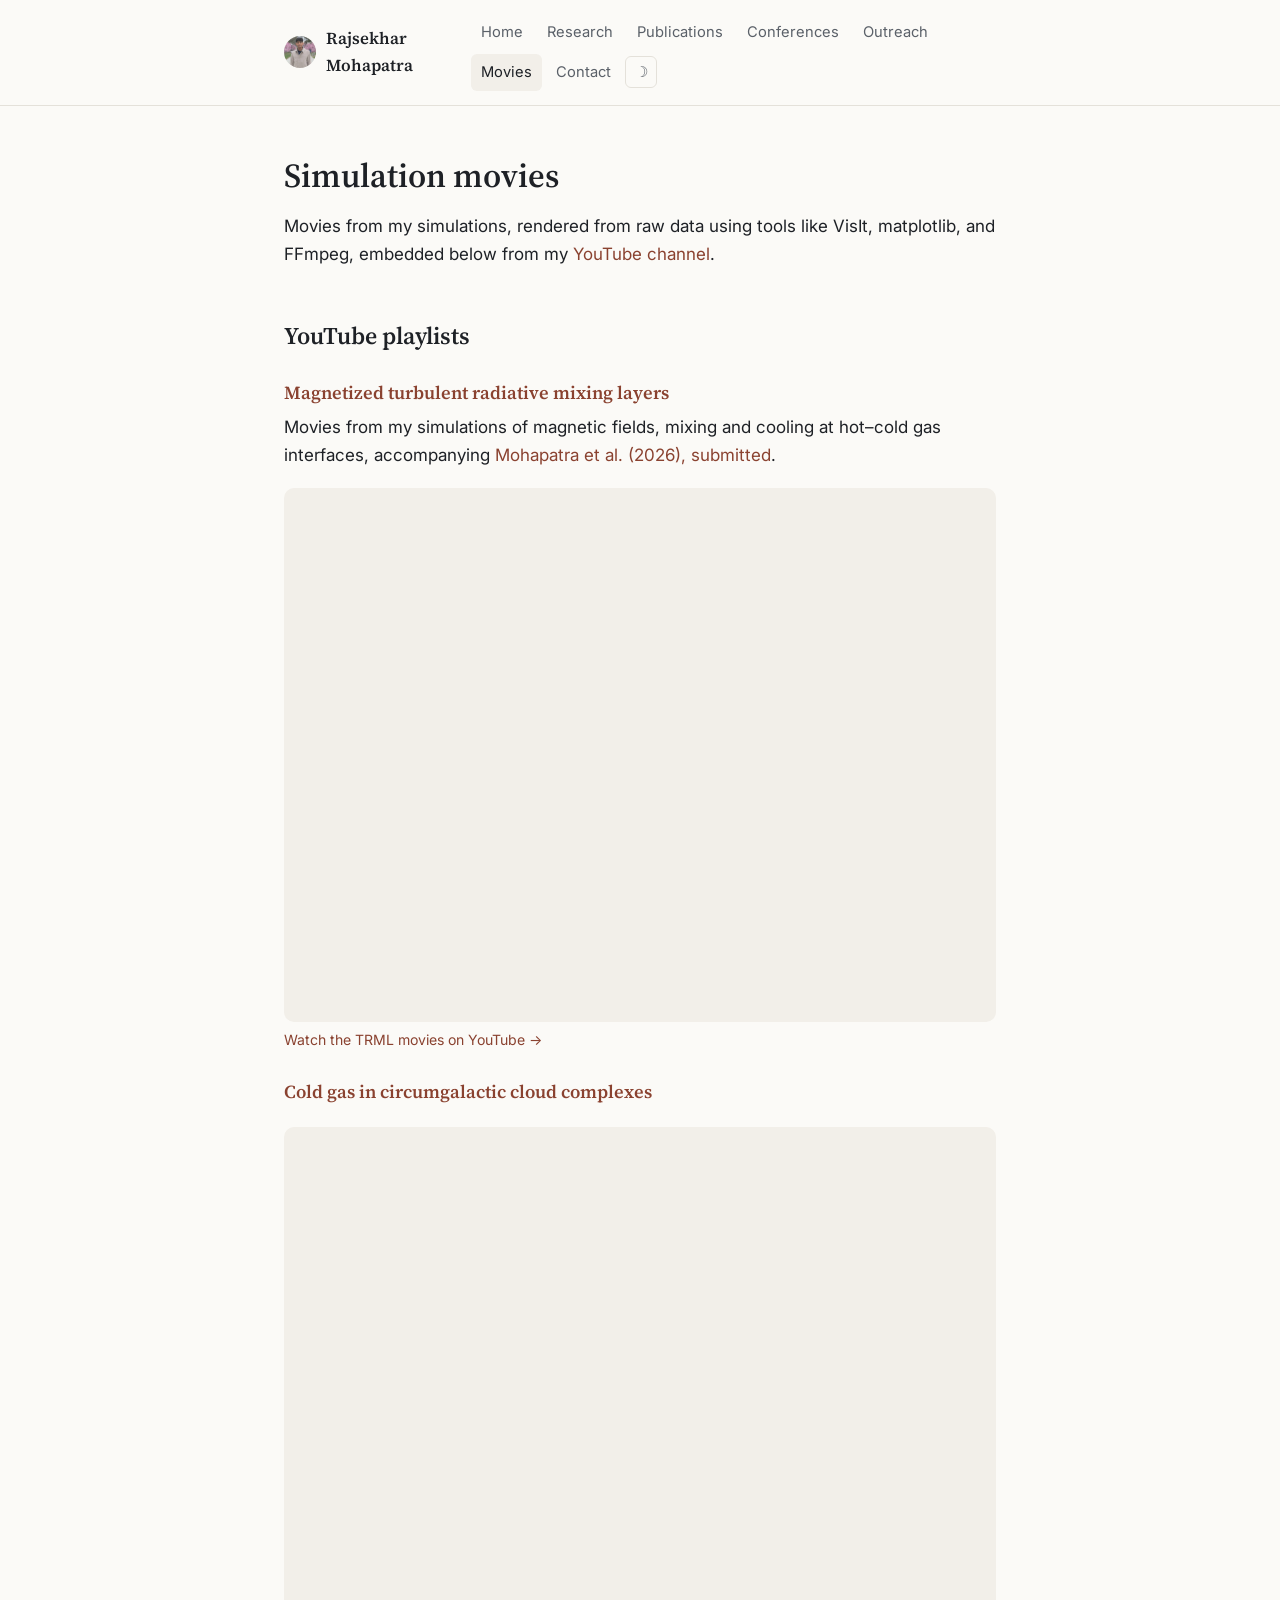
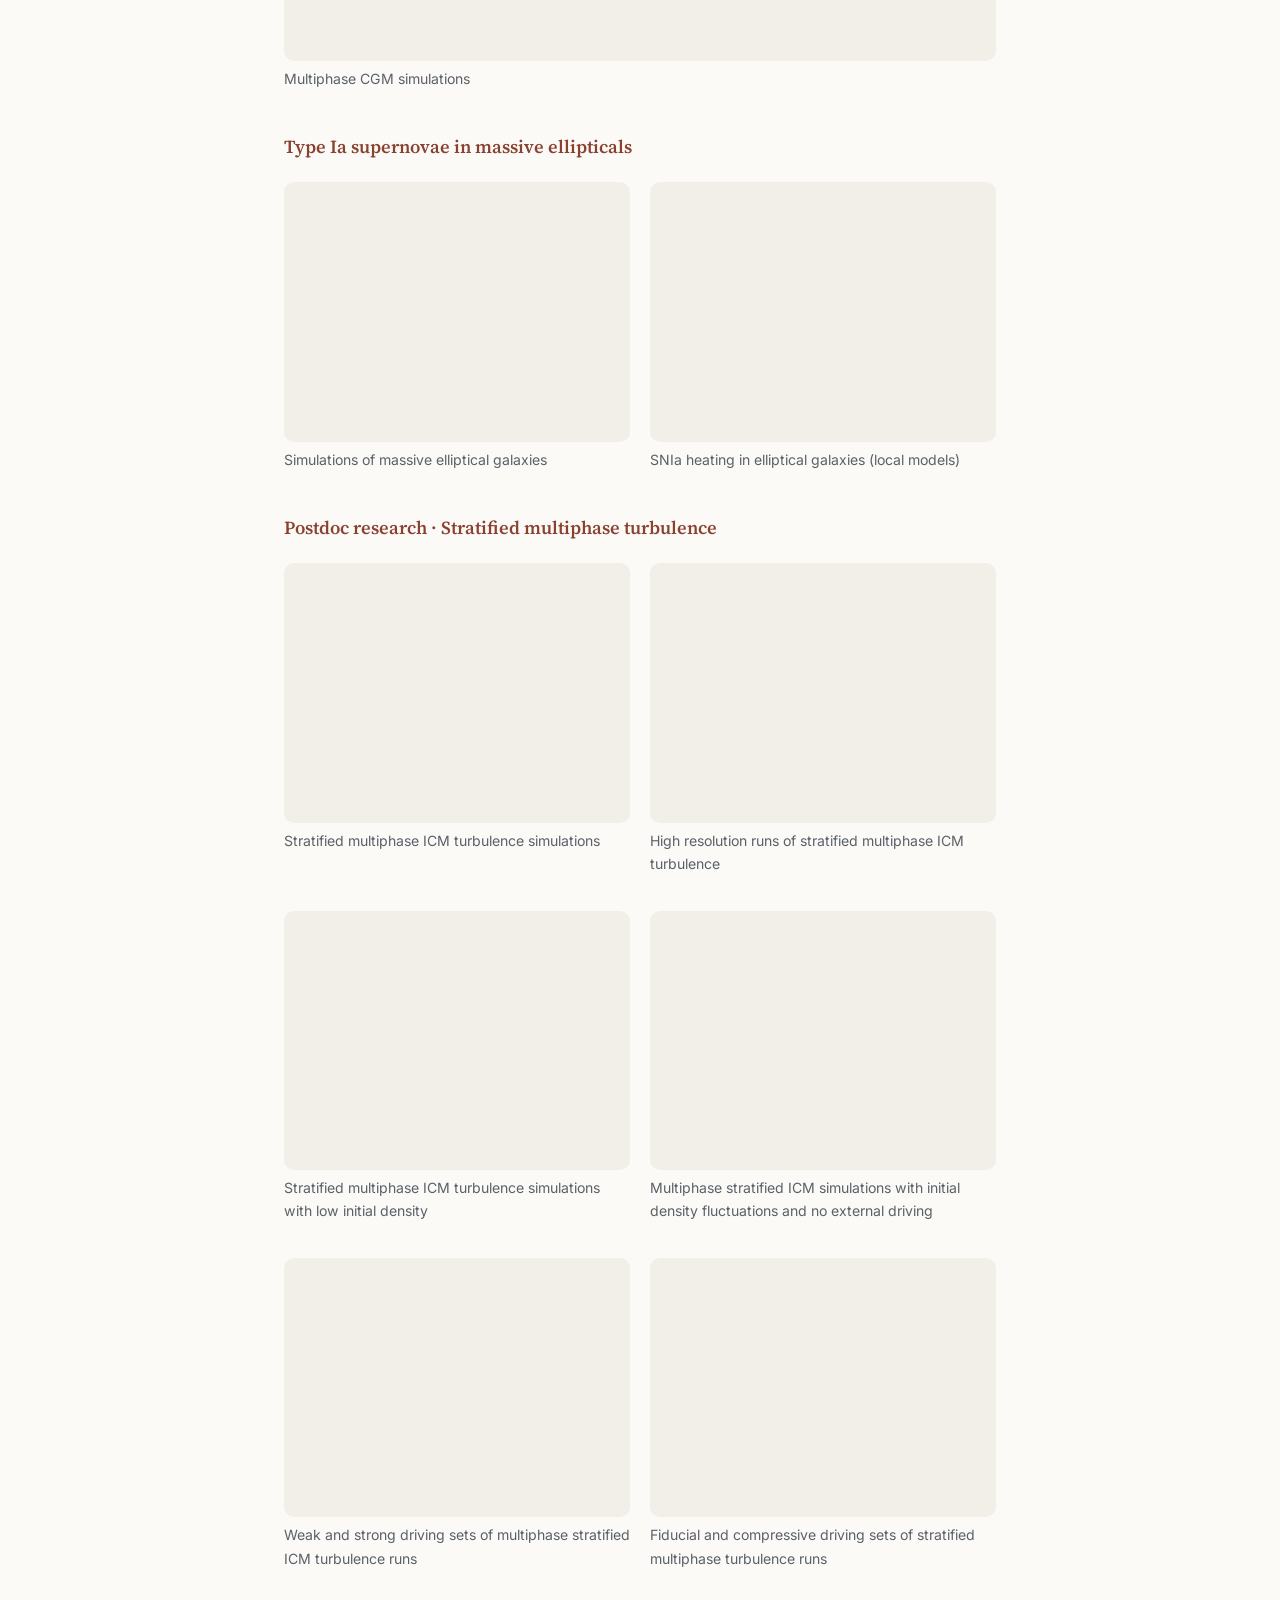
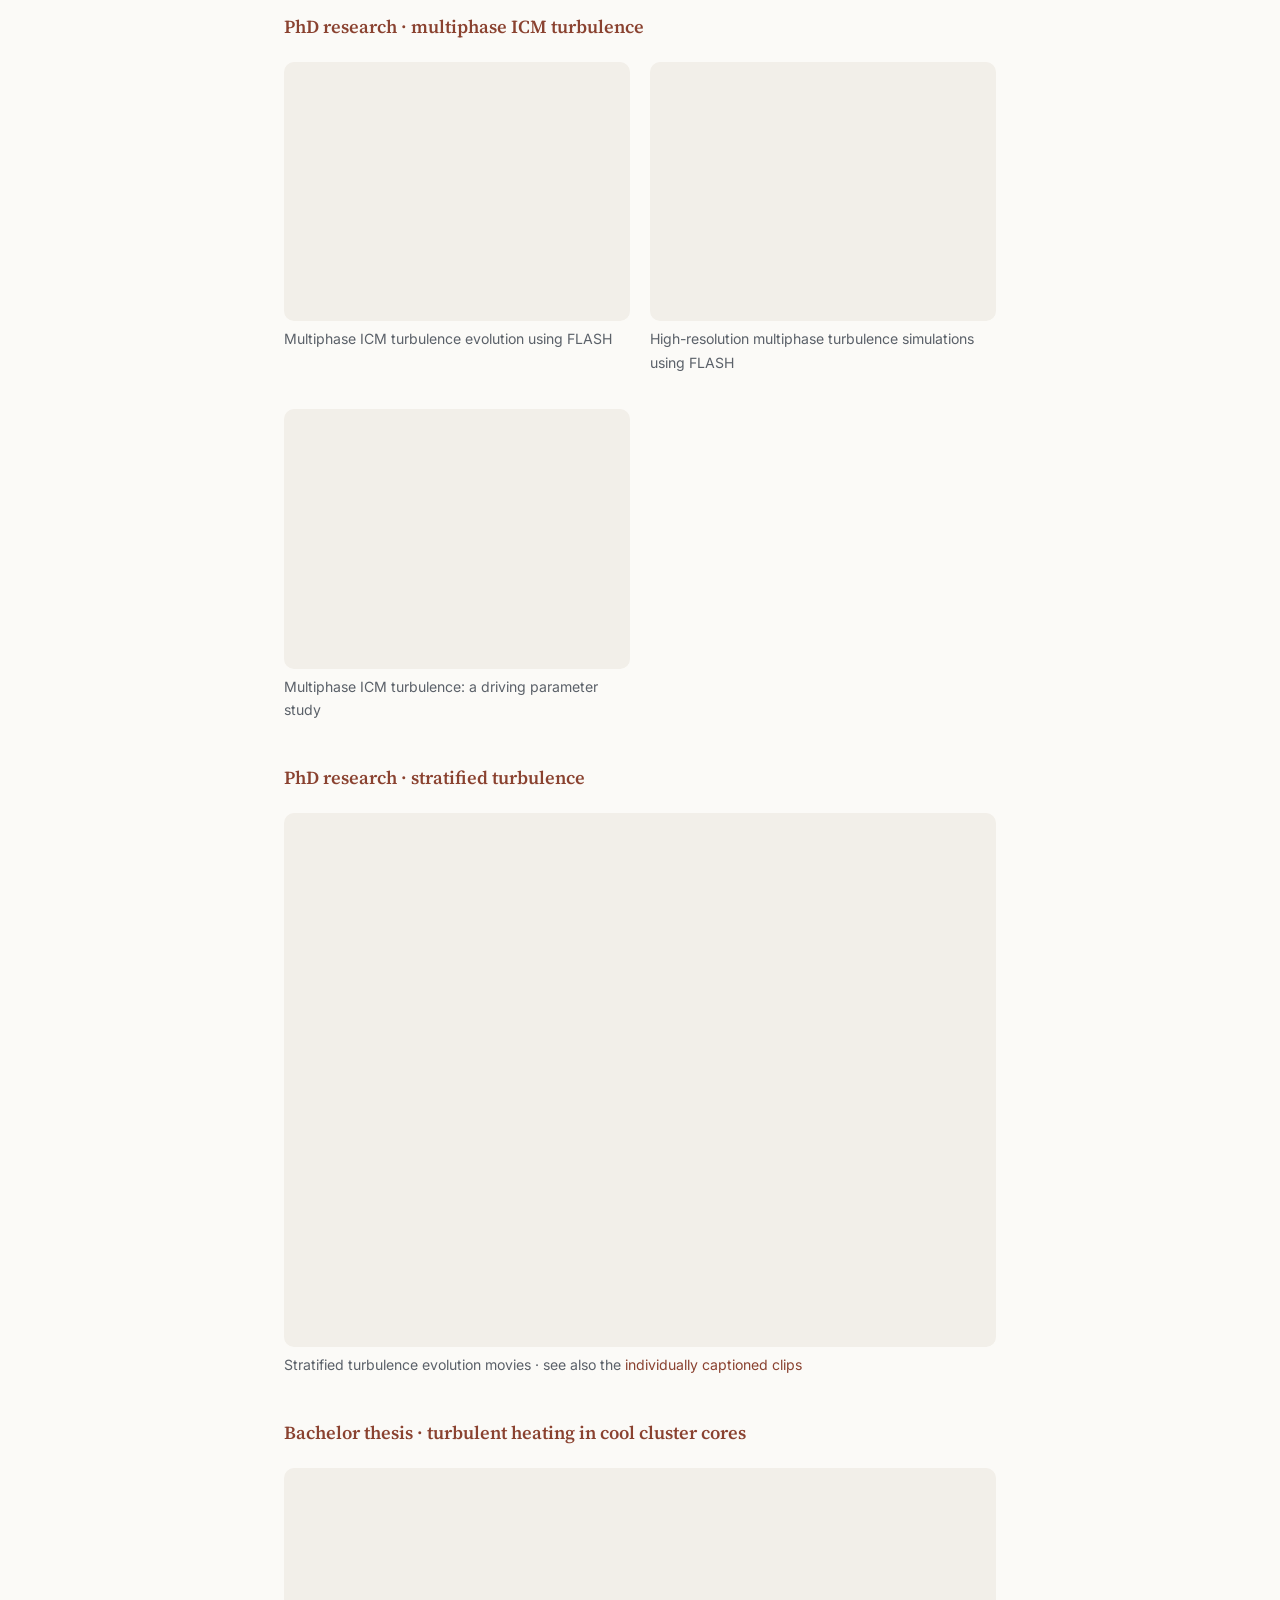
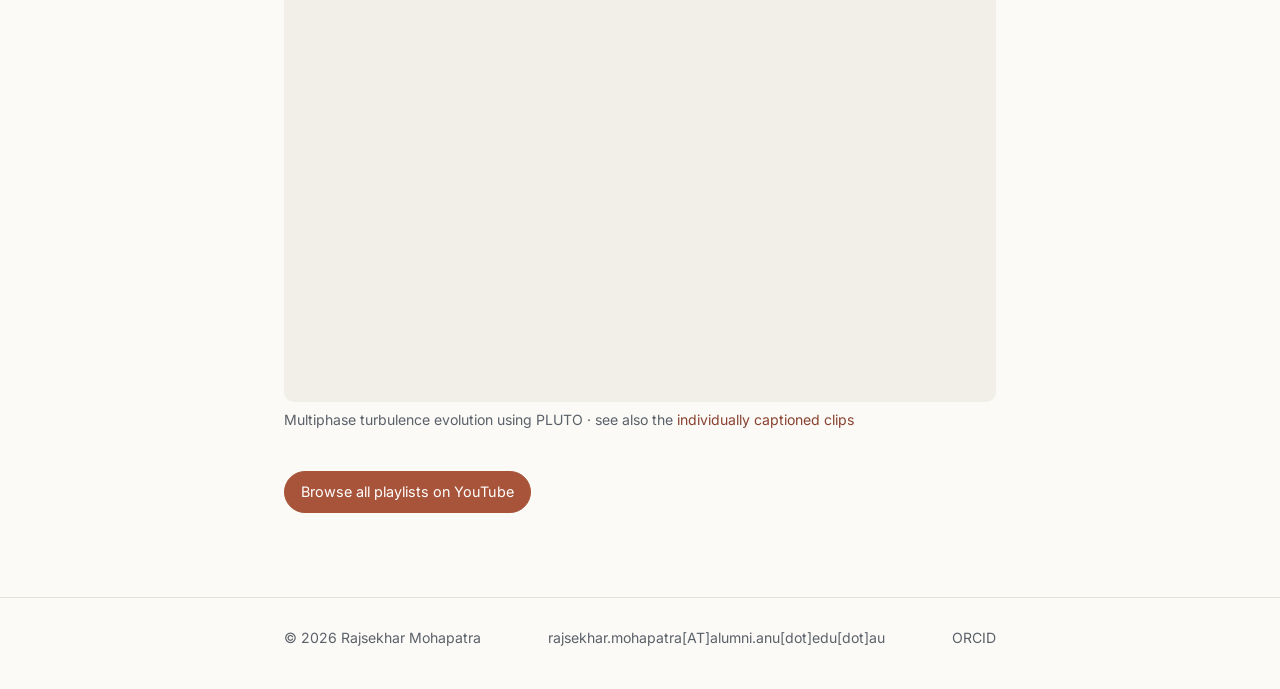
==== commit 741d2460: "Update affiliation, research, publications, movies, talks and CV" ====
--- a/movies/index.html
+++ b/movies/index.html
@@ -38,12 +38,20 @@
 
     <h2>YouTube playlists</h2>
 
-    <h3>Postdoc research · Type Ia SNe in massive ellipticals</h3>
+    <h3 id="mixing-layers">Magnetized turbulent radiative mixing layers</h3>
+    <p>Movies from my simulations of magnetic fields, mixing and cooling at hot–cold gas interfaces, accompanying <a href="https://arxiv.org/abs/2609.29782" target="_blank" rel="noopener">Mohapatra et al. (2026), submitted</a>.</p>
+    <div class="video-wrap"><iframe src="https://www.youtube.com/embed/g7MBUjbPfD8?list=PLcOrV9QAo3yU" title="Magnetized turbulent radiative mixing-layer simulation" loading="lazy" allowfullscreen></iframe></div>
+    <p class="video-caption"><a href="https://www.youtube.com/watch?v=g7MBUjbPfD8&amp;list=PLcOrV9QAo3yU" target="_blank" rel="noopener">Watch the TRML movies on YouTube →</a></p>
+    <h3 id="cloud-complexes">Cold gas in circumgalactic cloud complexes</h3>
     <div class="video-grid">
       <div>
         <div class="video-wrap"><iframe src="https://www.youtube.com/embed/videoseries?list=PLuaNgQ1v_KMbkypMYmH13_zIhX3_T2J54" title="Multiphase CGM simulations" loading="lazy" allowfullscreen></iframe></div>
         <p class="video-caption">Multiphase CGM simulations</p>
       </div>
+    </div>
+
+    <h3>Type Ia supernovae in massive ellipticals</h3>
+    <div class="video-grid">
       <div>
         <div class="video-wrap"><iframe src="https://www.youtube.com/embed/videoseries?list=PLuaNgQ1v_KMZh_O4fznaKMyvOEmhUav_T" title="Simulations of massive elliptical galaxies" loading="lazy" allowfullscreen></iframe></div>
         <p class="video-caption">Simulations of massive elliptical galaxies</p>
@@ -123,7 +131,7 @@
 <footer class="site-footer">
   <div class="container">
     <span>© 2026 Rajsekhar Mohapatra</span>
-    <span><a data-user="rmohapatra" data-domain="princeton.edu">rmohapatra[AT]princeton[dot]edu</a></span>
+    <span><a data-user="rajsekhar.mohapatra" data-domain="alumni.anu.edu.au">rajsekhar.mohapatra[AT]alumni.anu[dot]edu[dot]au</a></span>
     <span><a href="https://orcid.org/0000-0002-1600-7552" target="_blank" rel="noopener">ORCID</a></span>
   </div>
 </footer>
--- a/assets/css/style.css
+++ b/assets/css/style.css
@@ -340,7 +340,11 @@
   gap: 10px;
 }
 
-.site-footer a { color: var(--text-muted); }
+.site-footer a {
+  color: var(--text-muted);
+  max-width: 100%;
+  overflow-wrap: anywhere;
+}
 .site-footer a:hover { color: var(--text); }
 
 /* ---------- Responsive ---------- */
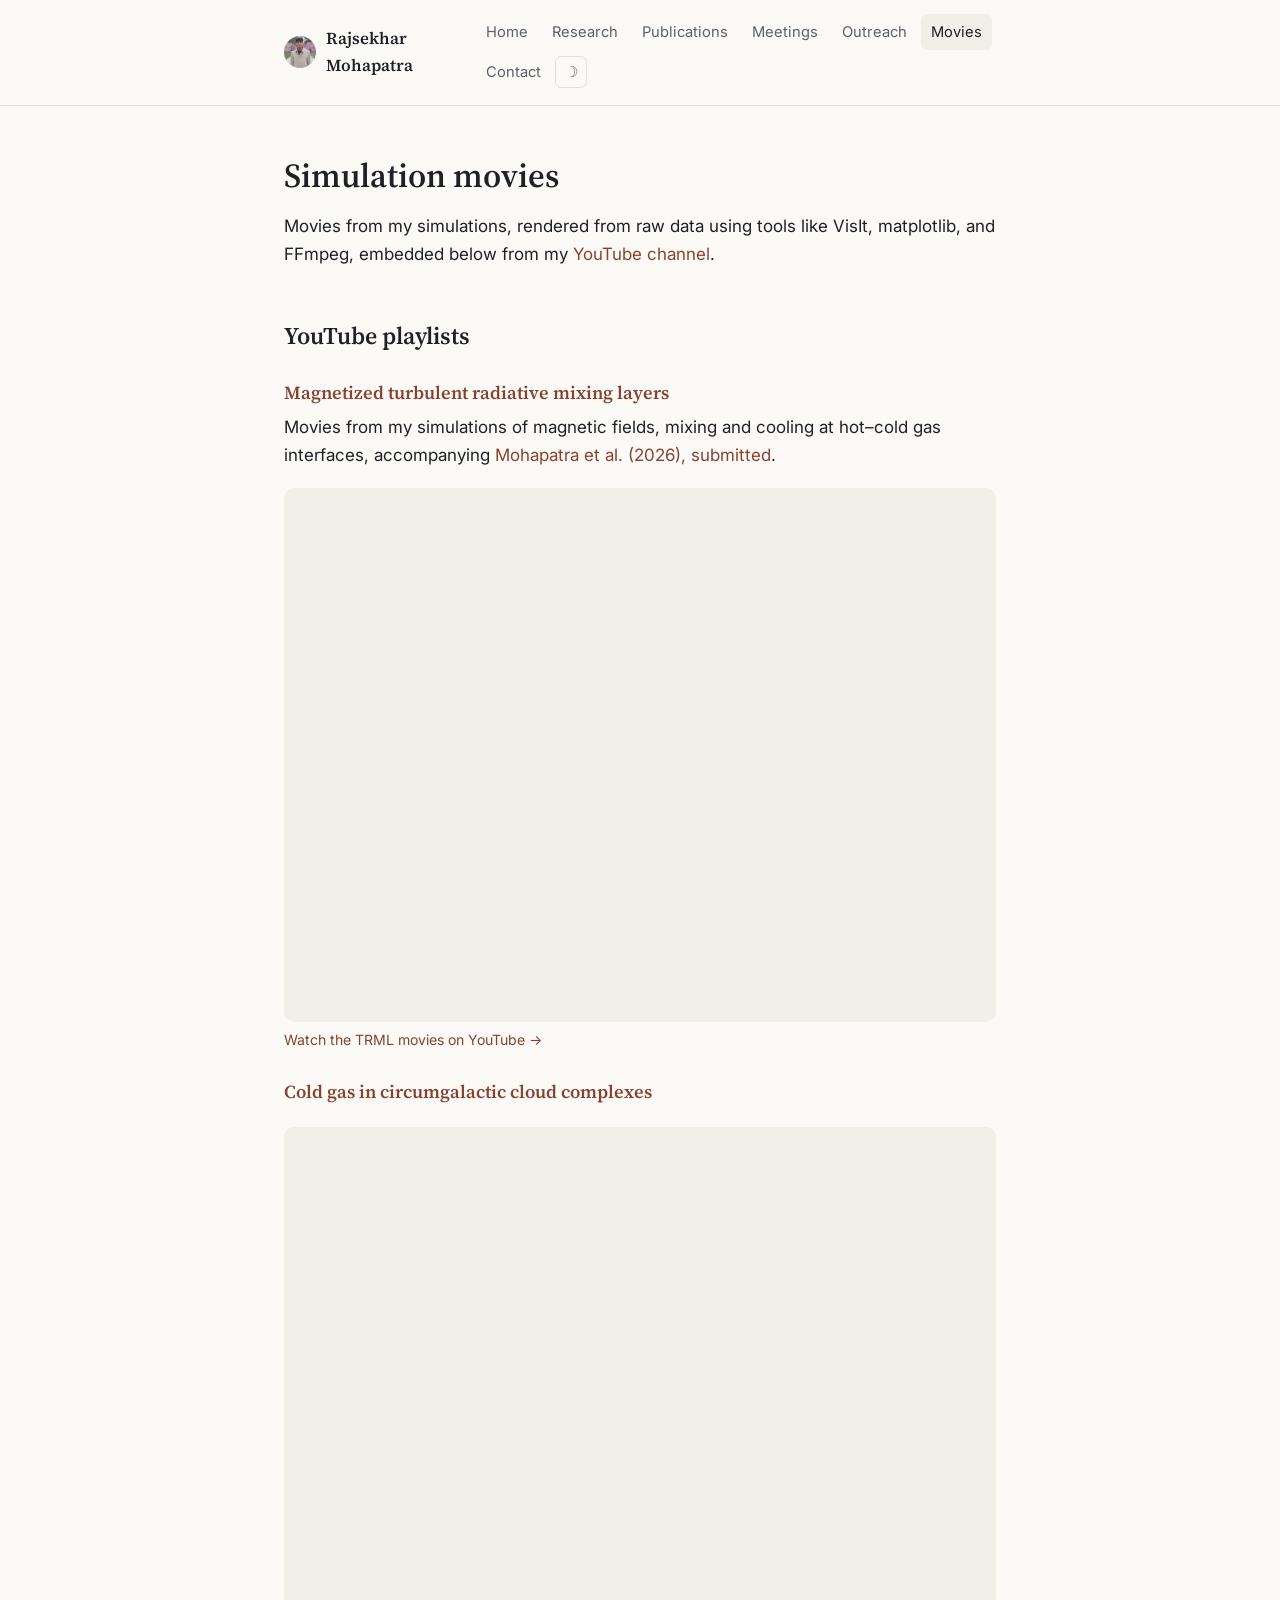
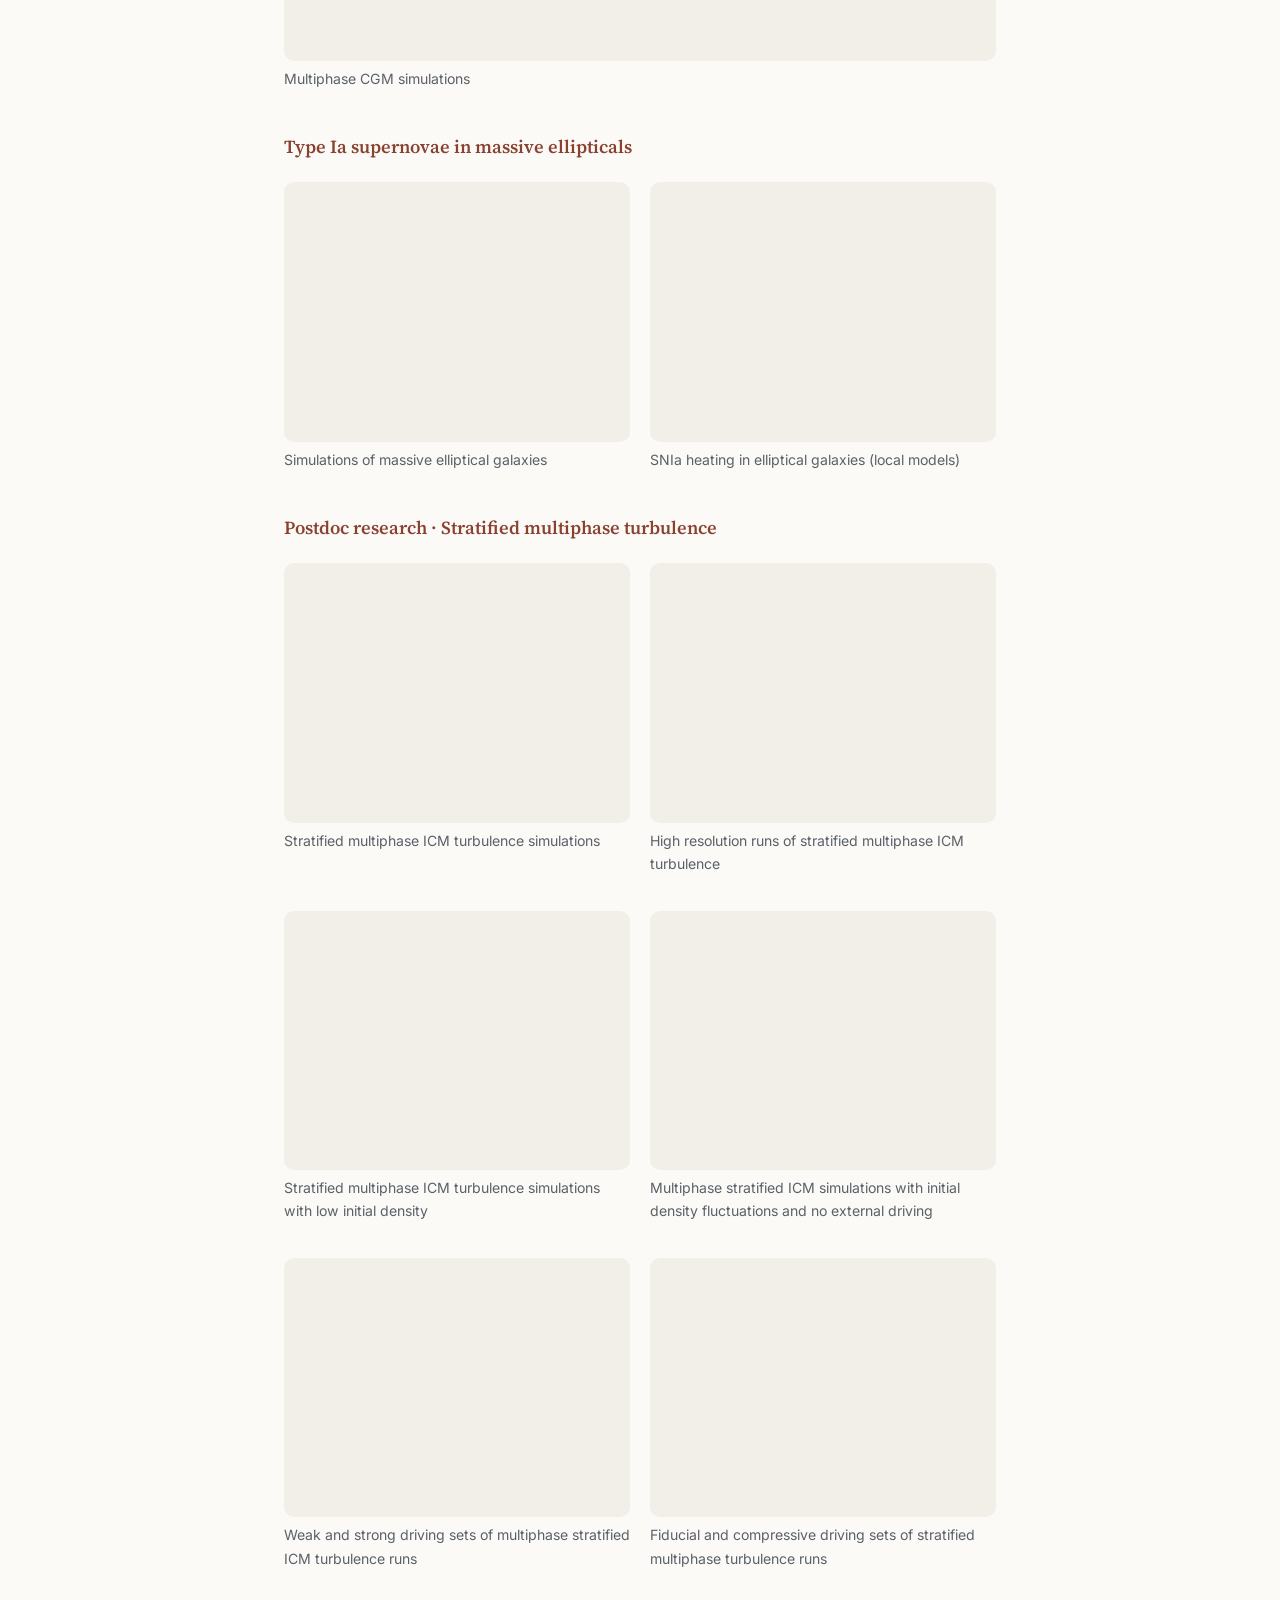
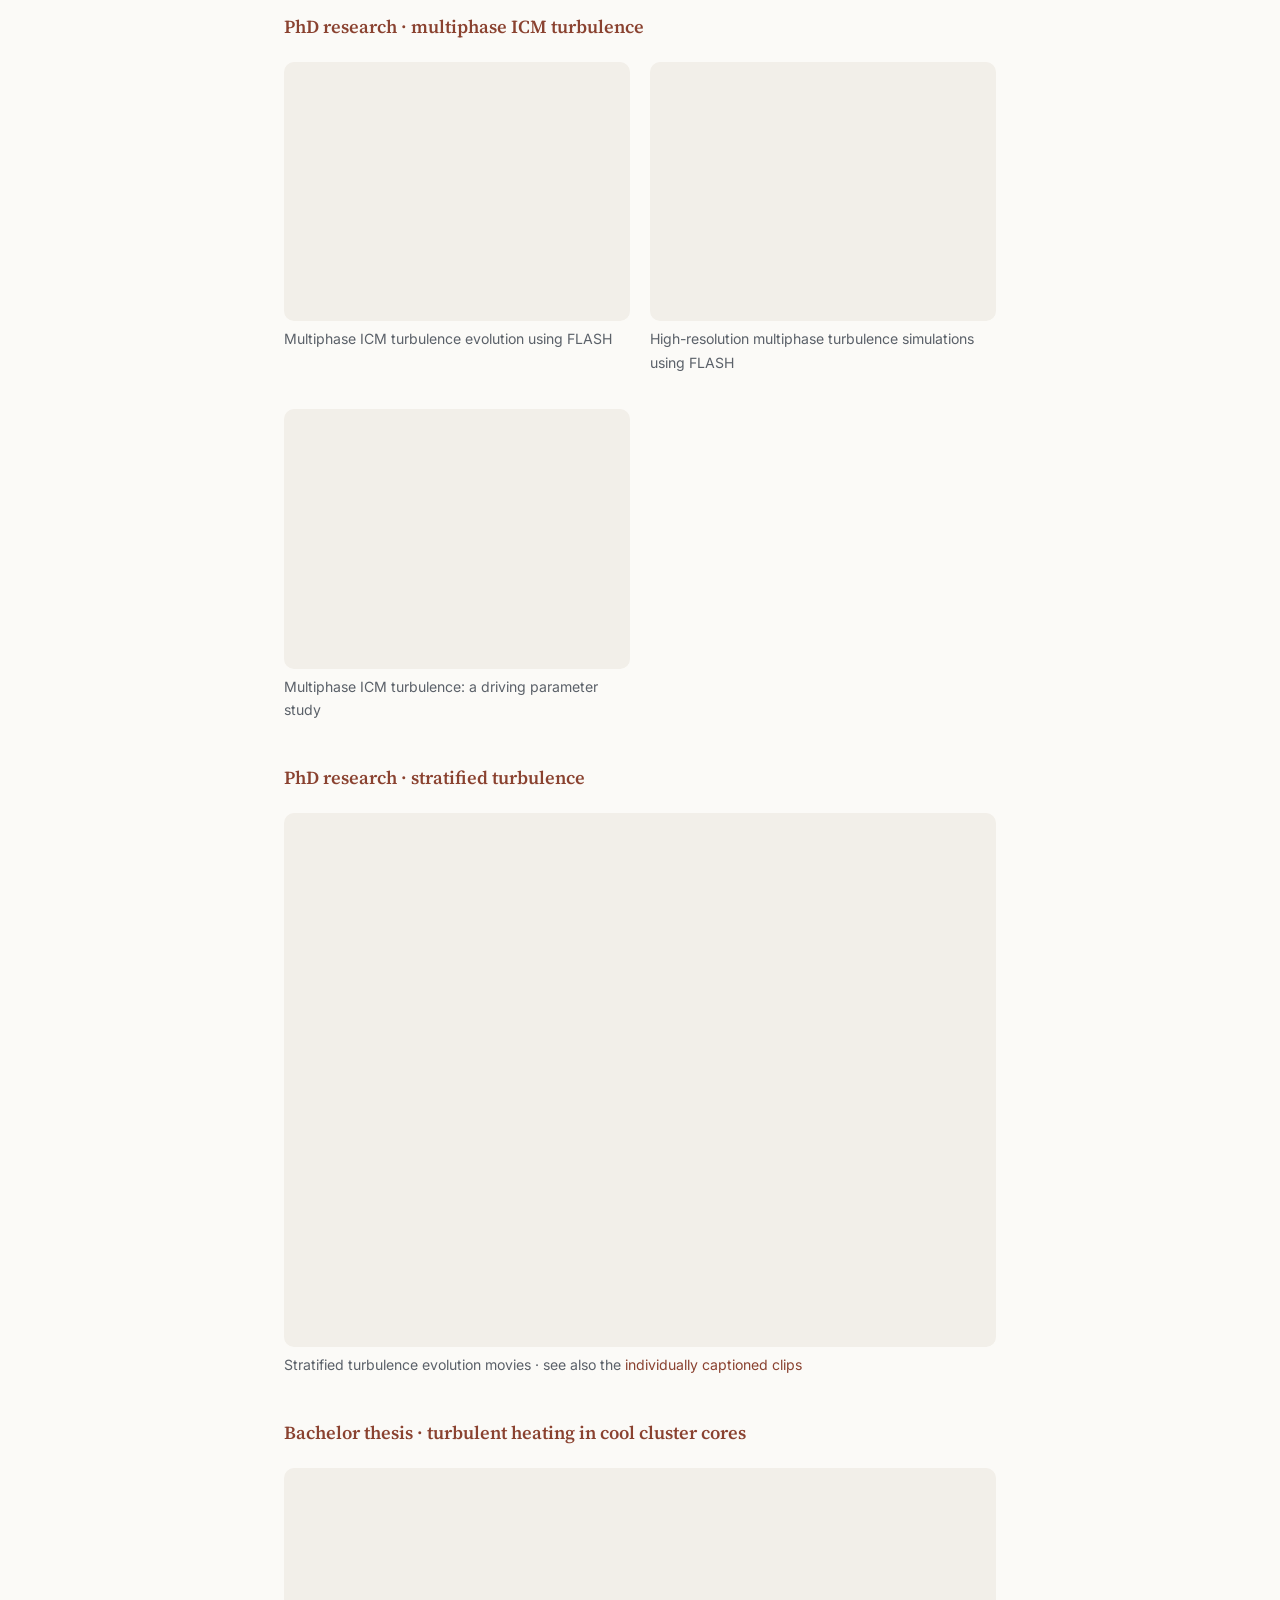
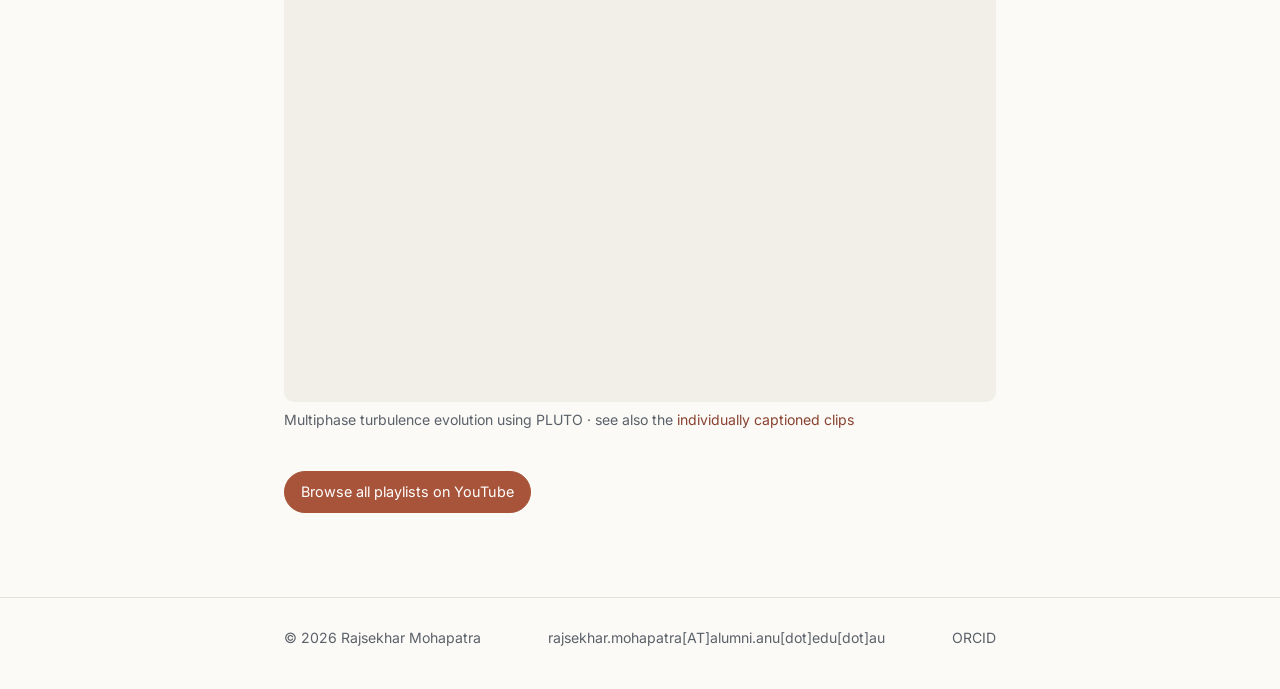
==== commit 48e5fa56: "Update AIP affiliation, CV and website navigation" ====
--- a/movies/index.html
+++ b/movies/index.html
@@ -22,7 +22,7 @@
       <a href="../index.html">Home</a>
       <a href="../research.html">Research</a>
       <a href="../publications.html">Publications</a>
-      <a href="../conferences.html">Conferences</a>
+      <a href="../conferences.html">Meetings</a>
       <a href="../outreach.html">Outreach</a>
       <a href="index.html" class="active">Movies</a>
       <a href="../contact.html">Contact</a>
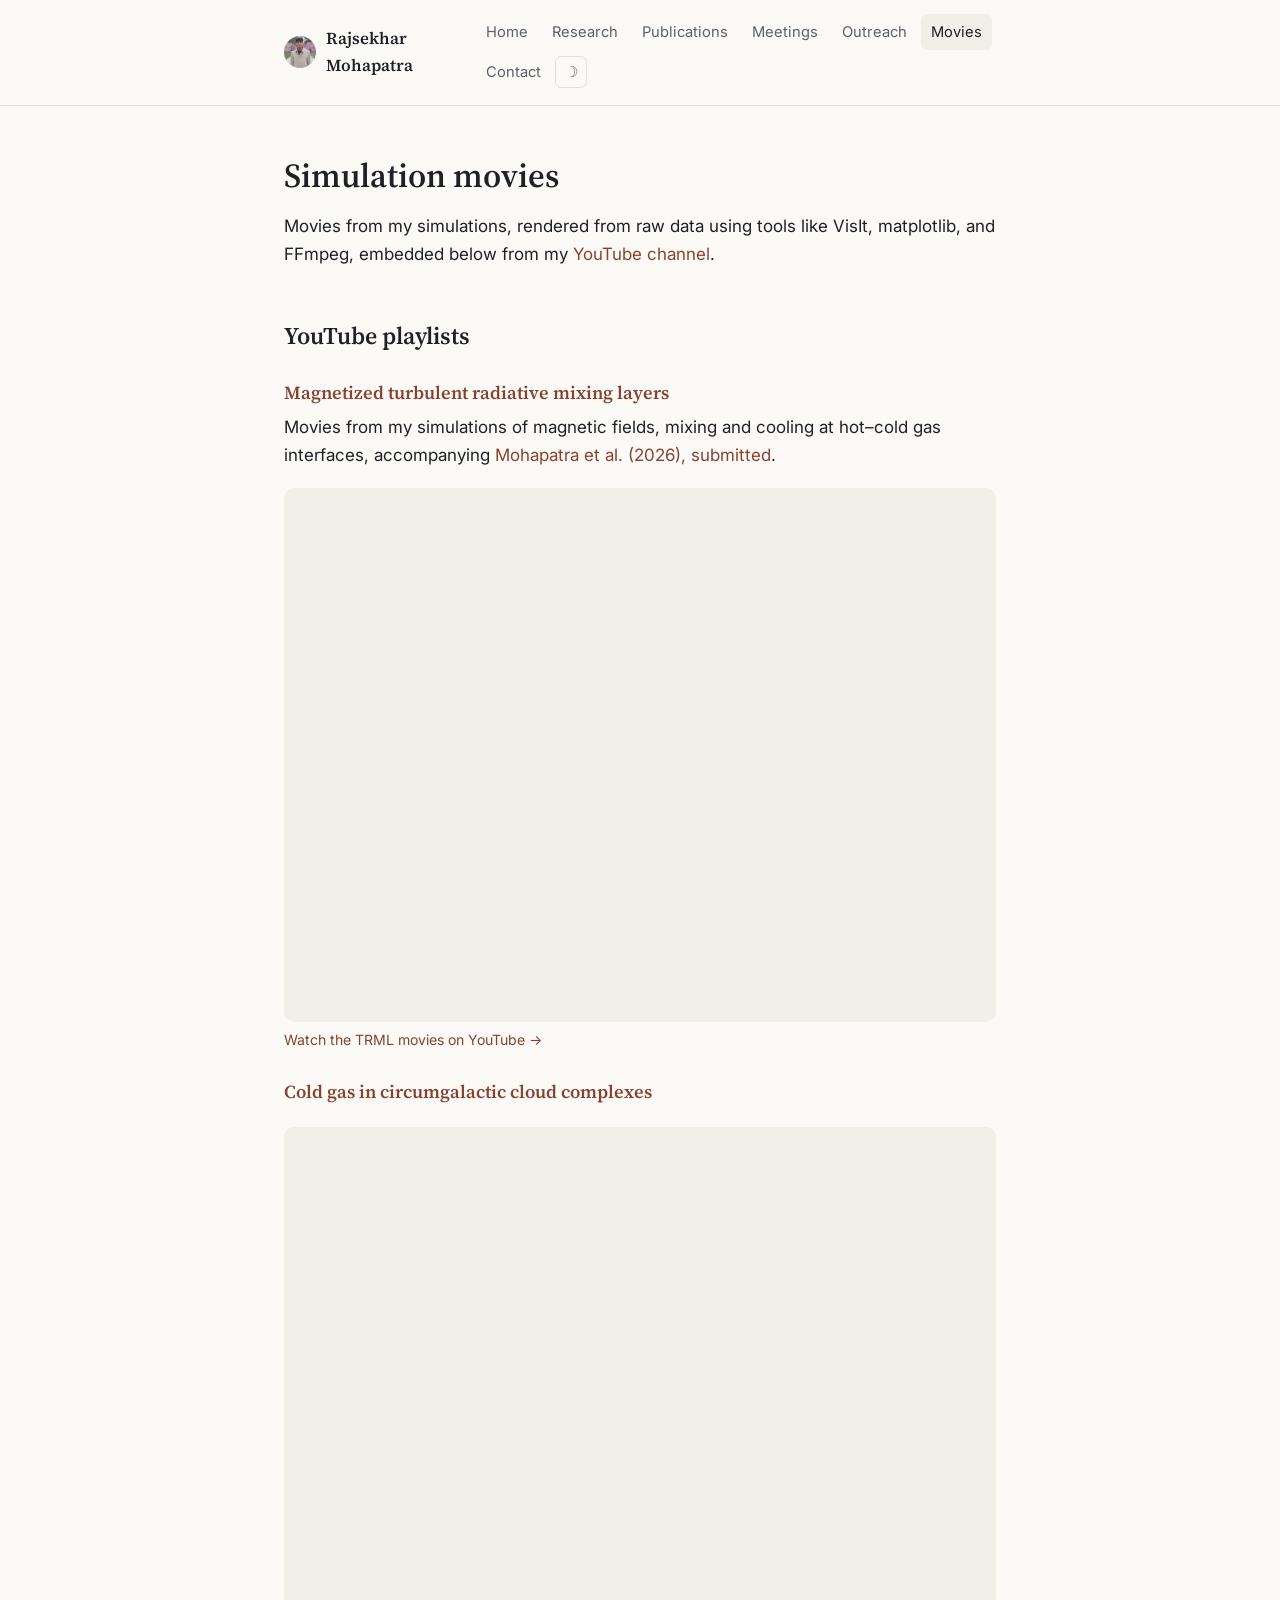
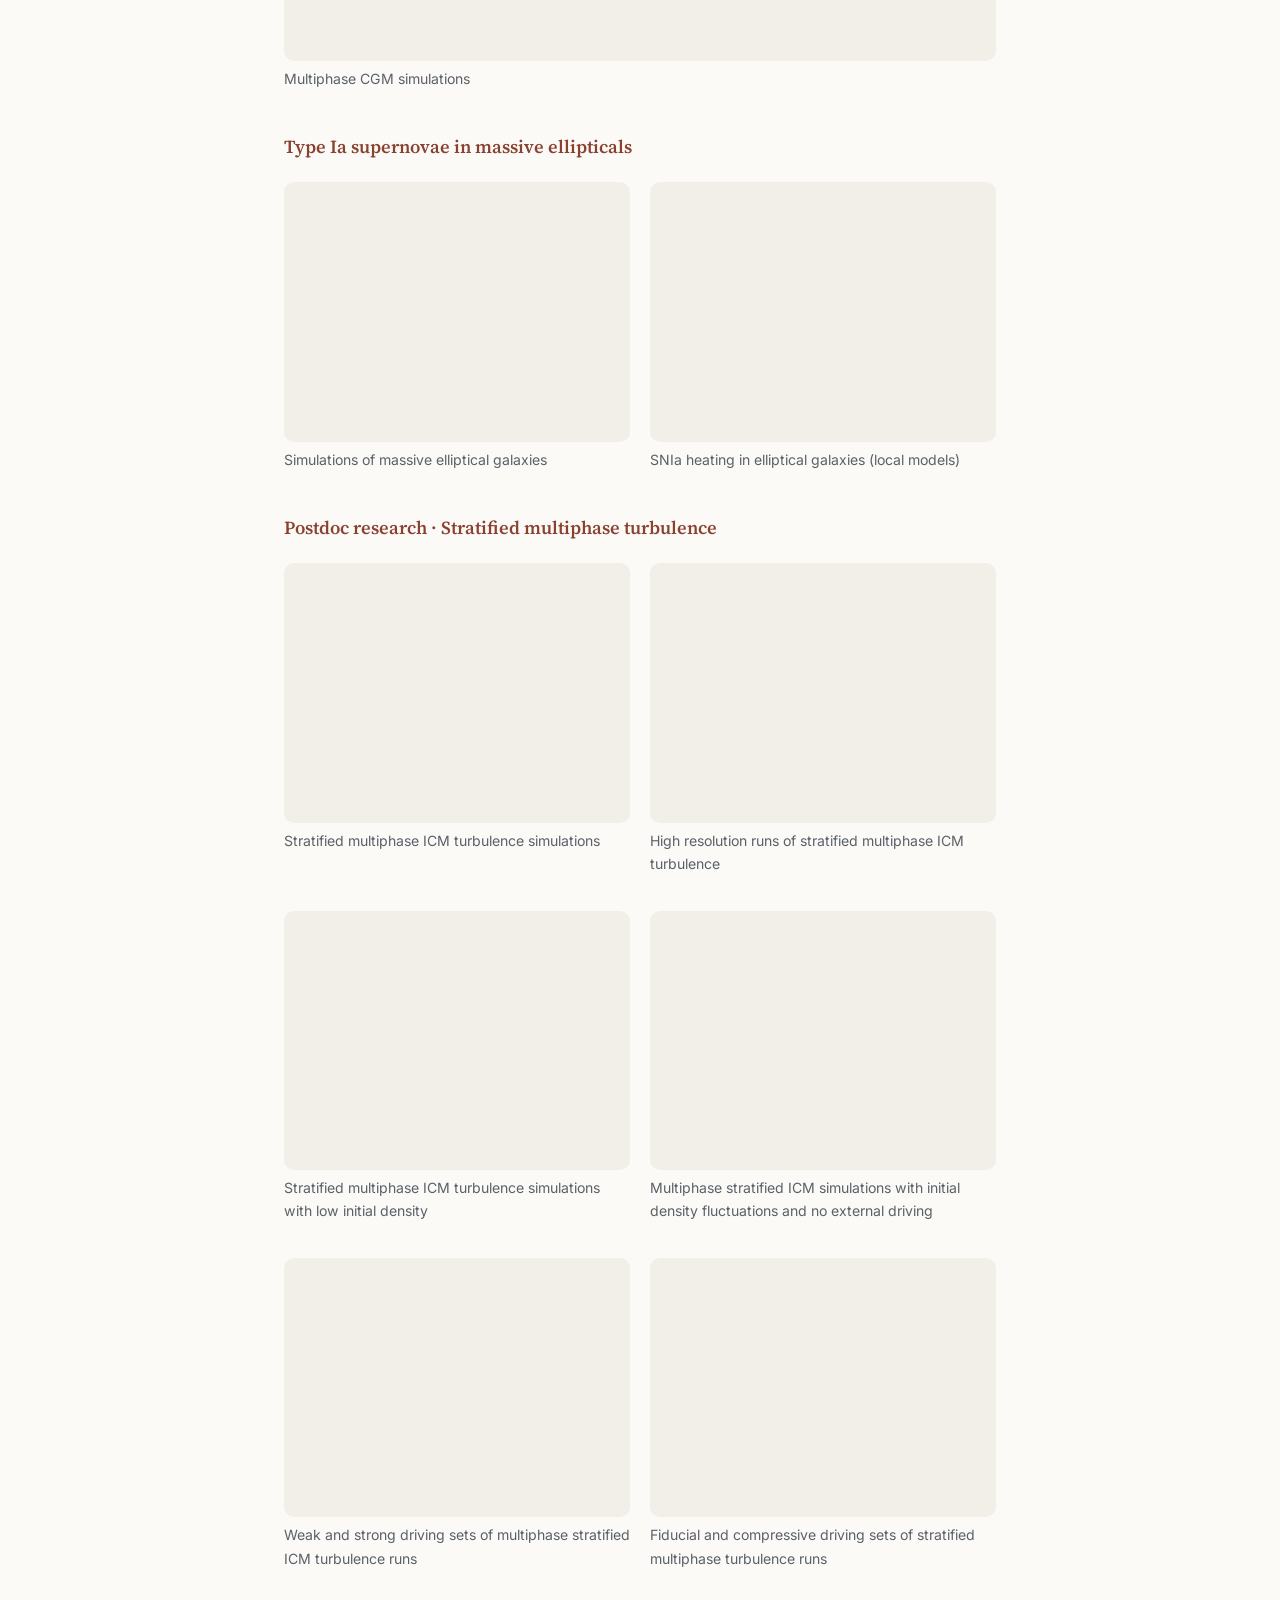
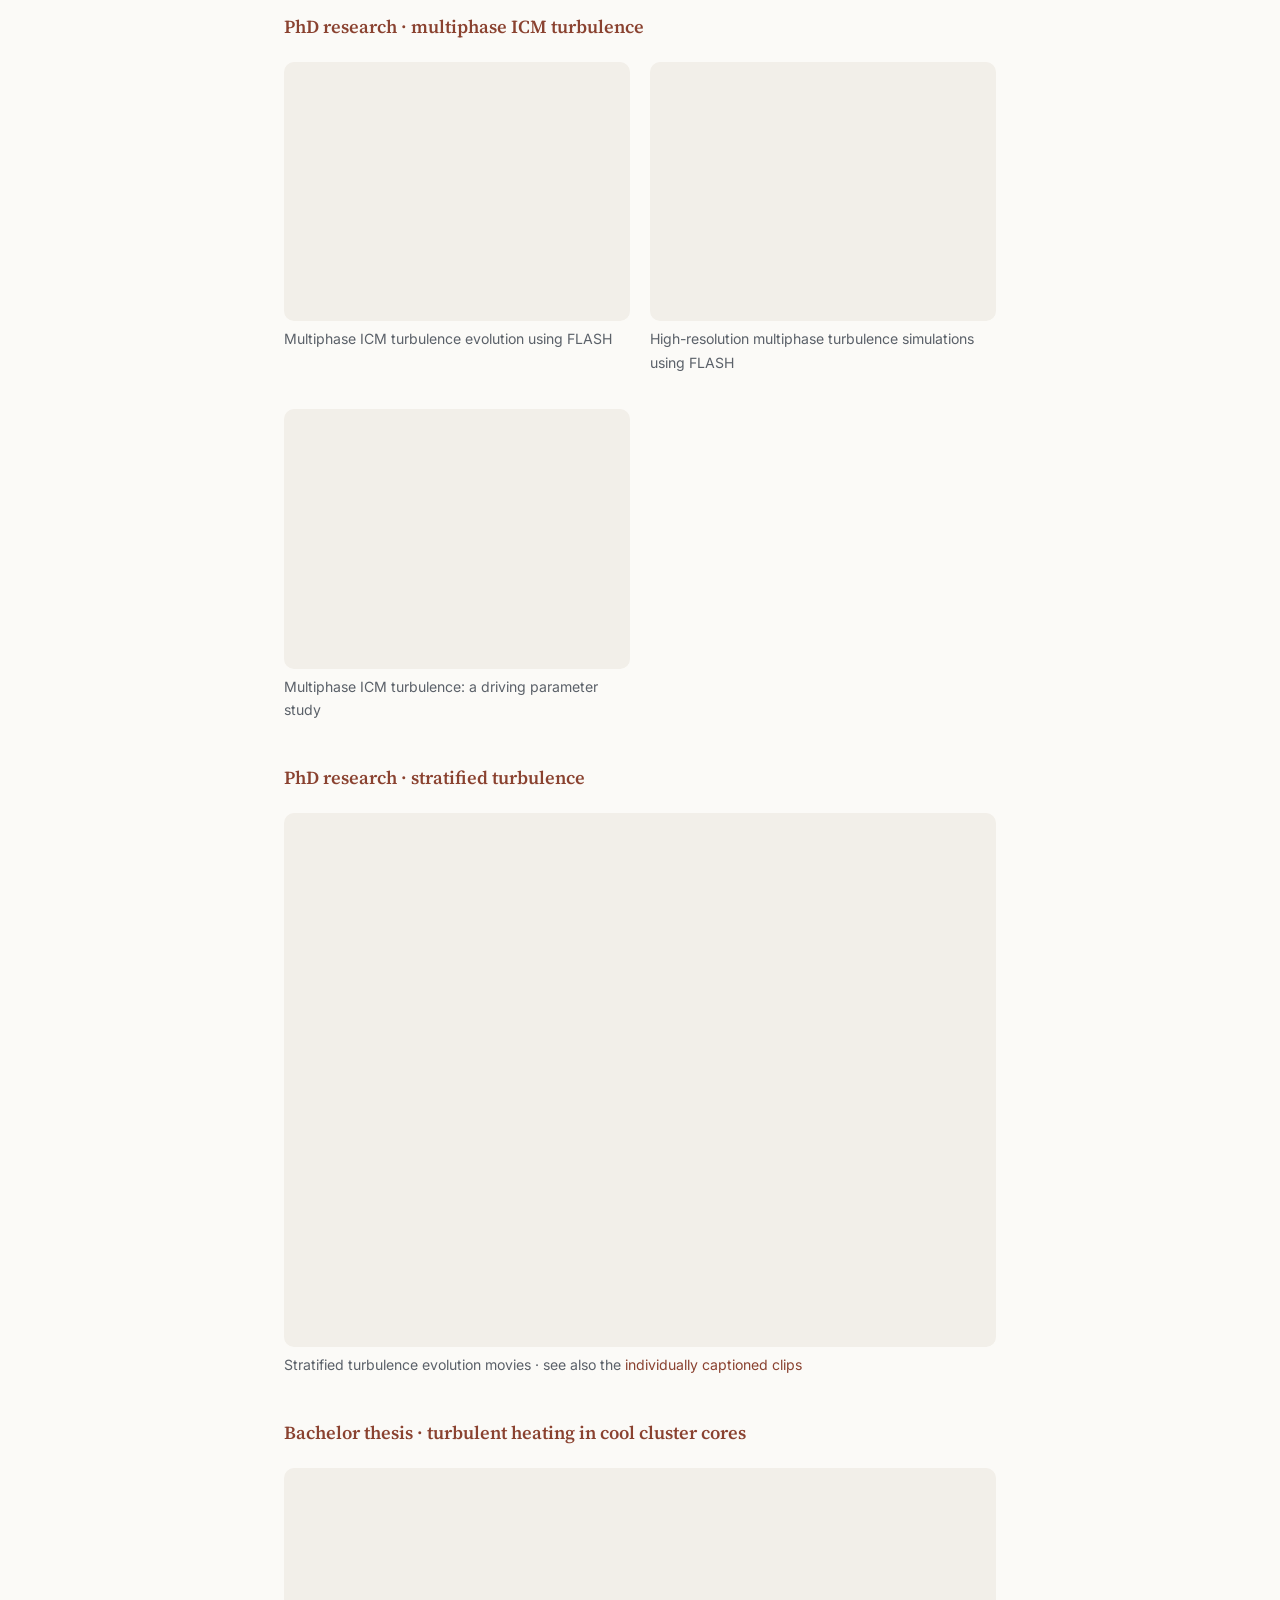
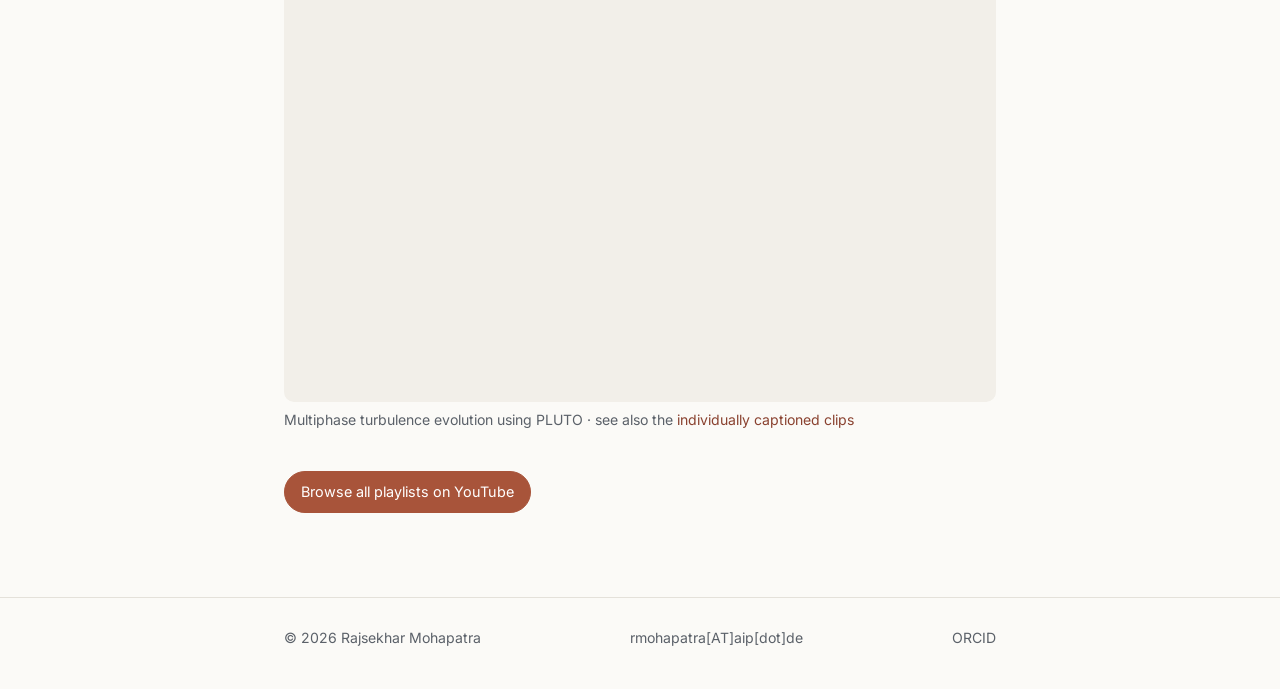
==== commit 684a1ef4: "Update contact email and CV" ====
--- a/movies/index.html
+++ b/movies/index.html
@@ -131,7 +131,7 @@
 <footer class="site-footer">
   <div class="container">
     <span>© 2026 Rajsekhar Mohapatra</span>
-    <span><a data-user="rajsekhar.mohapatra" data-domain="alumni.anu.edu.au">rajsekhar.mohapatra[AT]alumni.anu[dot]edu[dot]au</a></span>
+    <span><a data-user="rmohapatra" data-domain="aip.de">rmohapatra[AT]aip[dot]de</a></span>
     <span><a href="https://orcid.org/0000-0002-1600-7552" target="_blank" rel="noopener">ORCID</a></span>
   </div>
 </footer>
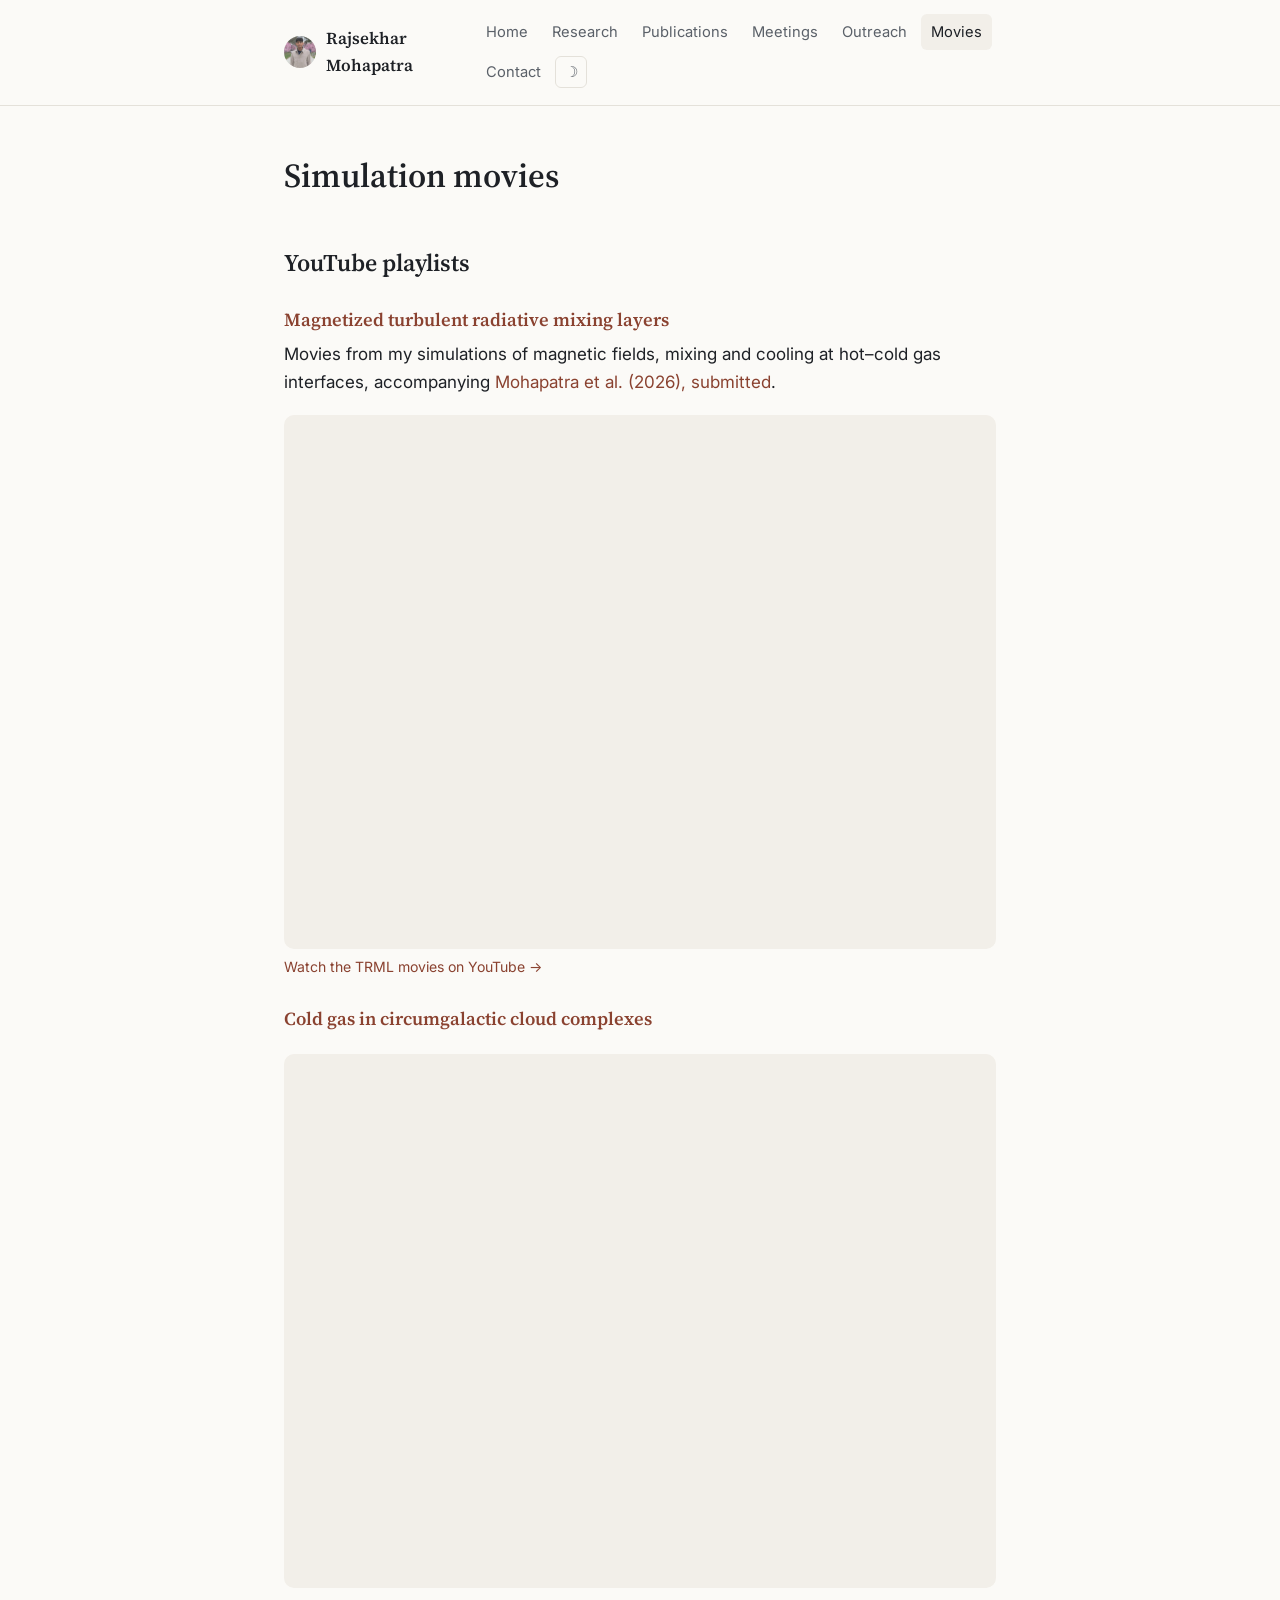
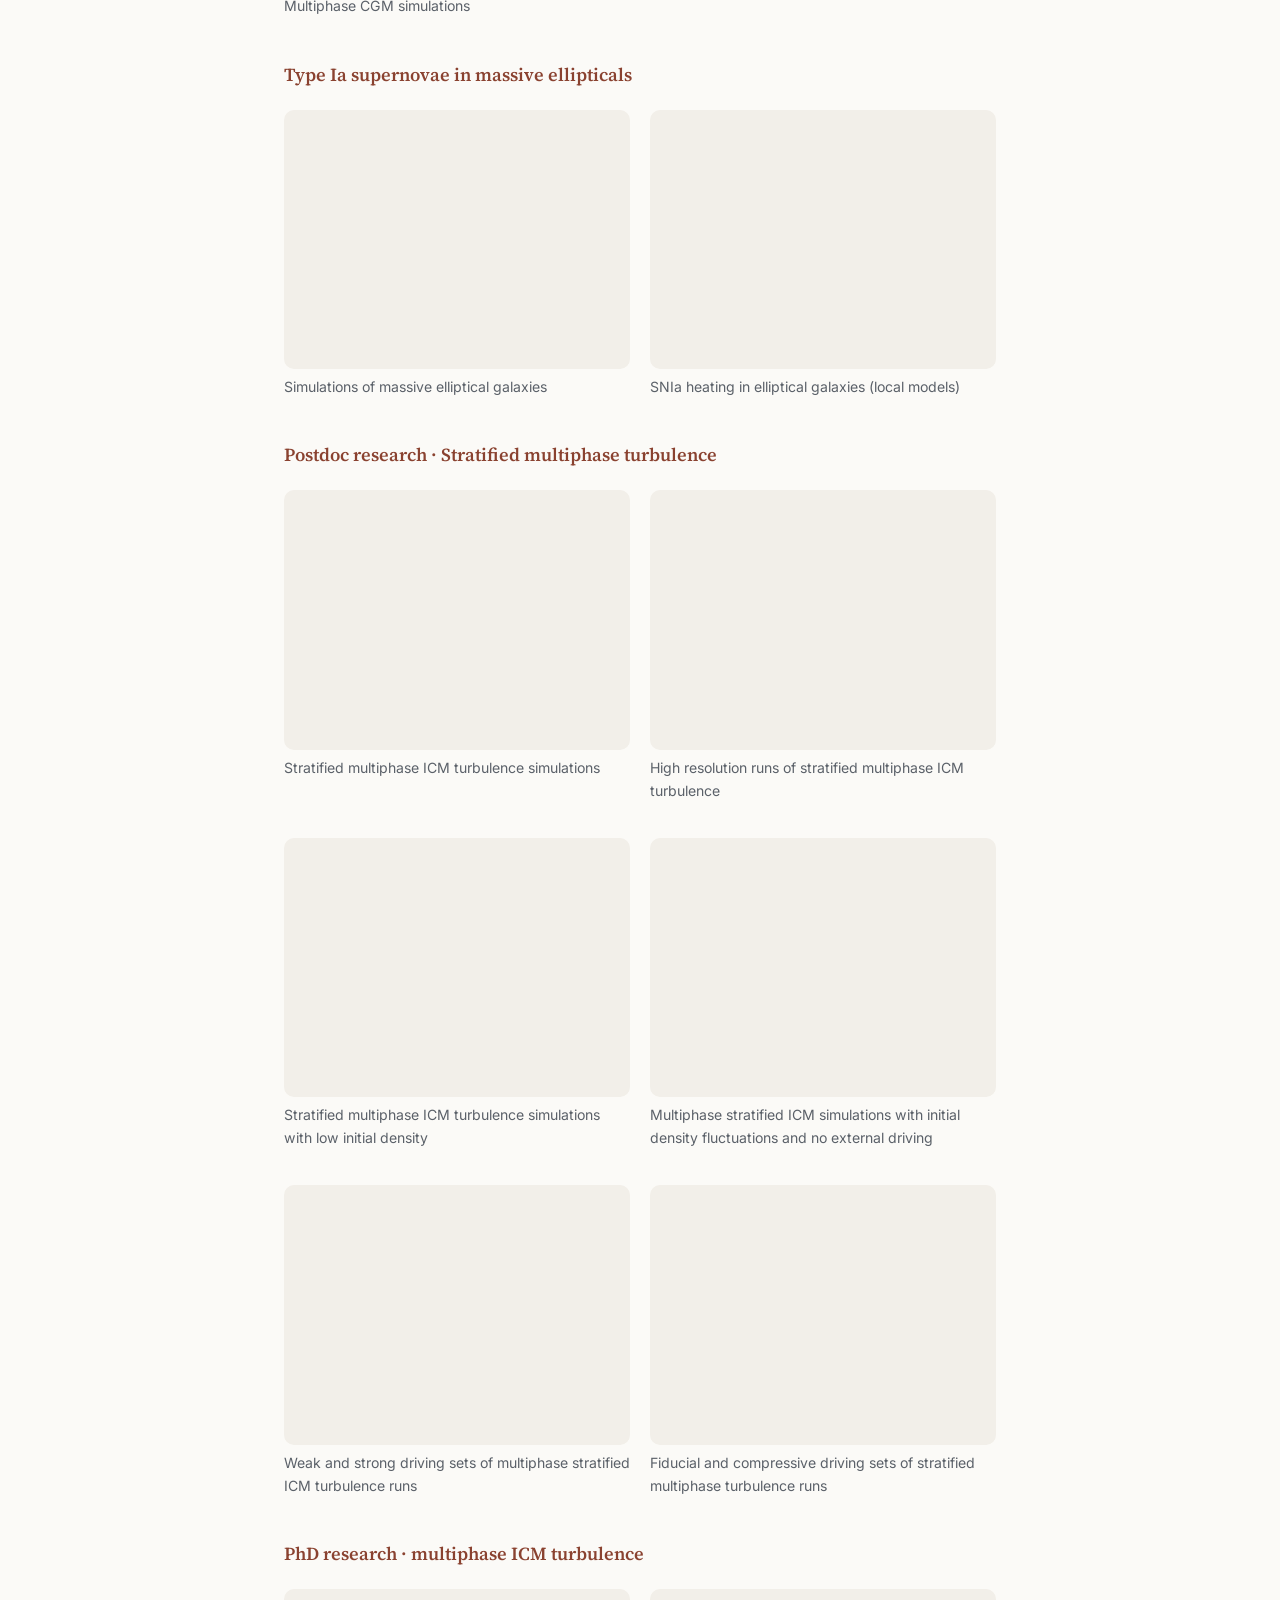
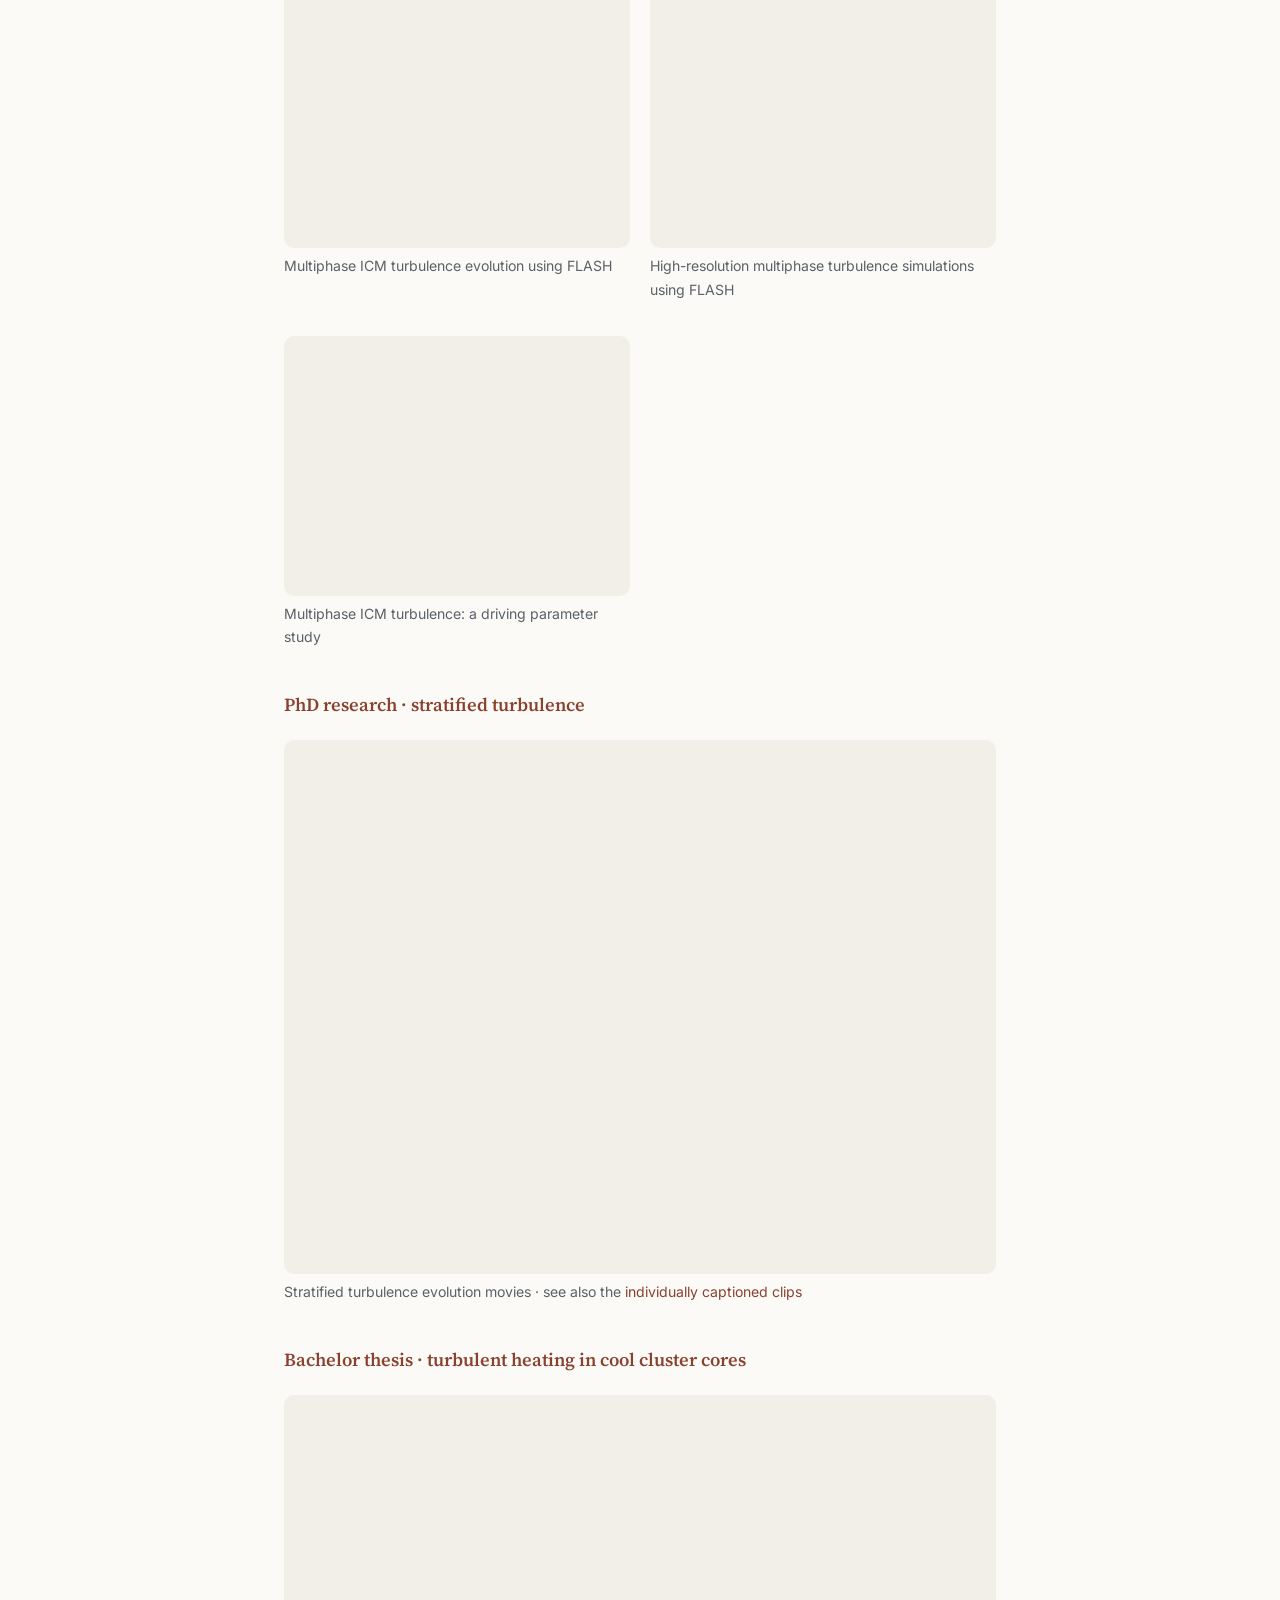
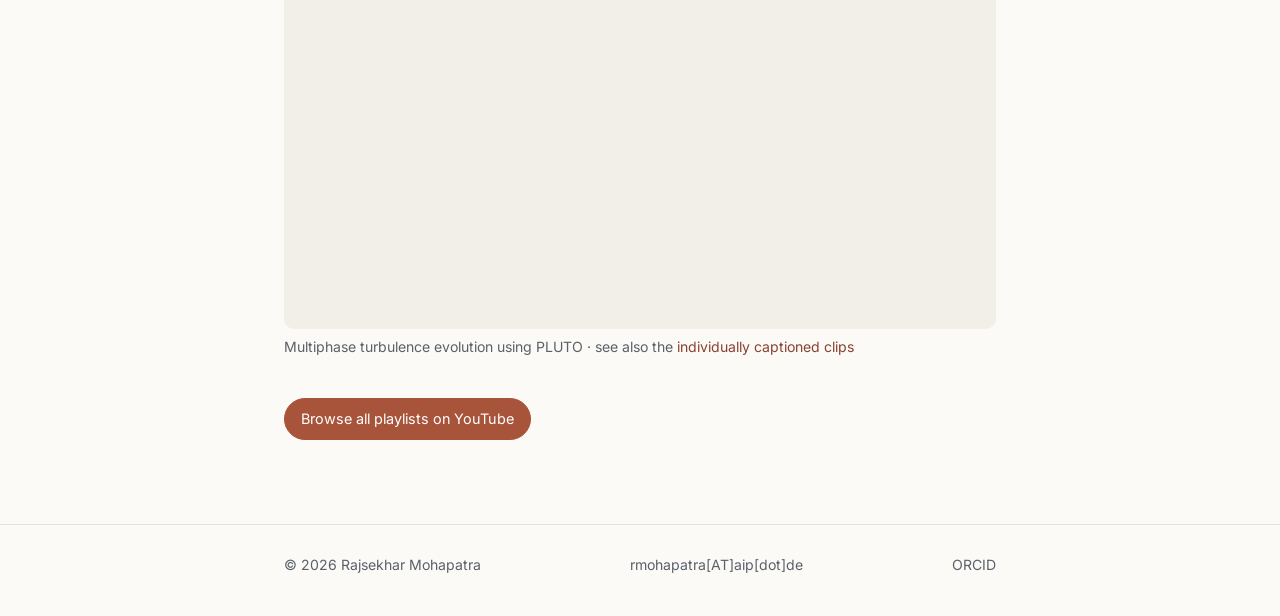
==== commit 58f5e2a0: "Fix playlist embeds and remove movies introduction" ====
--- a/movies/index.html
+++ b/movies/index.html
@@ -34,7 +34,6 @@
 <main>
   <div class="container">
     <h1>Simulation movies</h1>
-    <p>Movies from my simulations, rendered from raw data using tools like VisIt, matplotlib, and FFmpeg, embedded below from my <a href="https://www.youtube.com/@rajsekhar1996" target="_blank" rel="noopener">YouTube channel</a>.</p>
 
     <h2>YouTube playlists</h2>
 
@@ -45,7 +44,7 @@
     <h3 id="cloud-complexes">Cold gas in circumgalactic cloud complexes</h3>
     <div class="video-grid">
       <div>
-        <div class="video-wrap"><iframe src="https://www.youtube.com/embed/videoseries?list=PLuaNgQ1v_KMbkypMYmH13_zIhX3_T2J54" title="Multiphase CGM simulations" loading="lazy" allowfullscreen></iframe></div>
+        <div class="video-wrap"><iframe src="https://www.youtube.com/embed?listType=playlist&amp;list=PLuaNgQ1v_KMbkypMYmH13_zIhX3_T2J54" title="Multiphase CGM simulations" loading="lazy" allowfullscreen></iframe></div>
         <p class="video-caption">Multiphase CGM simulations</p>
       </div>
     </div>
@@ -53,11 +52,11 @@
     <h3>Type Ia supernovae in massive ellipticals</h3>
     <div class="video-grid">
       <div>
-        <div class="video-wrap"><iframe src="https://www.youtube.com/embed/videoseries?list=PLuaNgQ1v_KMZh_O4fznaKMyvOEmhUav_T" title="Simulations of massive elliptical galaxies" loading="lazy" allowfullscreen></iframe></div>
+        <div class="video-wrap"><iframe src="https://www.youtube.com/embed?listType=playlist&amp;list=PLuaNgQ1v_KMZh_O4fznaKMyvOEmhUav_T" title="Simulations of massive elliptical galaxies" loading="lazy" allowfullscreen></iframe></div>
         <p class="video-caption">Simulations of massive elliptical galaxies</p>
       </div>
       <div>
-        <div class="video-wrap"><iframe src="https://www.youtube.com/embed/videoseries?list=PLuaNgQ1v_KMY1IK6dt9sEWJKK2DyAbDrc" title="SNIa heating in elliptical galaxies (local models)" loading="lazy" allowfullscreen></iframe></div>
+        <div class="video-wrap"><iframe src="https://www.youtube.com/embed?listType=playlist&amp;list=PLuaNgQ1v_KMY1IK6dt9sEWJKK2DyAbDrc" title="SNIa heating in elliptical galaxies (local models)" loading="lazy" allowfullscreen></iframe></div>
         <p class="video-caption">SNIa heating in elliptical galaxies (local models)</p>
       </div>
     </div>
@@ -65,27 +64,27 @@
     <h3>Postdoc research · Stratified multiphase turbulence</h3>
     <div class="video-grid">
       <div>
-        <div class="video-wrap"><iframe src="https://www.youtube.com/embed/videoseries?list=PLuaNgQ1v_KMZlkKXdB7hcaQ7-hb0hmY7G" title="Stratified multiphase ICM turbulence simulations" loading="lazy" allowfullscreen></iframe></div>
+        <div class="video-wrap"><iframe src="https://www.youtube.com/embed?listType=playlist&amp;list=PLuaNgQ1v_KMZlkKXdB7hcaQ7-hb0hmY7G" title="Stratified multiphase ICM turbulence simulations" loading="lazy" allowfullscreen></iframe></div>
         <p class="video-caption">Stratified multiphase ICM turbulence simulations</p>
       </div>
       <div>
-        <div class="video-wrap"><iframe src="https://www.youtube.com/embed/videoseries?list=PLuaNgQ1v_KMaDkCzwFX0TG2ytT6dK4w_o" title="High resolution runs of stratified multiphase ICM turbulence" loading="lazy" allowfullscreen></iframe></div>
+        <div class="video-wrap"><iframe src="https://www.youtube.com/embed?listType=playlist&amp;list=PLuaNgQ1v_KMaDkCzwFX0TG2ytT6dK4w_o" title="High resolution runs of stratified multiphase ICM turbulence" loading="lazy" allowfullscreen></iframe></div>
         <p class="video-caption">High resolution runs of stratified multiphase ICM turbulence</p>
       </div>
       <div>
-        <div class="video-wrap"><iframe src="https://www.youtube.com/embed/videoseries?list=PLuaNgQ1v_KMZLHRP-XwHkNWIxE-s7v6u9" title="Stratified multiphase ICM turbulence simulations with low initial density" loading="lazy" allowfullscreen></iframe></div>
+        <div class="video-wrap"><iframe src="https://www.youtube.com/embed?listType=playlist&amp;list=PLuaNgQ1v_KMZLHRP-XwHkNWIxE-s7v6u9" title="Stratified multiphase ICM turbulence simulations with low initial density" loading="lazy" allowfullscreen></iframe></div>
         <p class="video-caption">Stratified multiphase ICM turbulence simulations with low initial density</p>
       </div>
       <div>
-        <div class="video-wrap"><iframe src="https://www.youtube.com/embed/videoseries?list=PLuaNgQ1v_KMbycgNDwPd4RyIm4yPLIzDk" title="Multiphase stratified ICM simulations with initial density fluctuations and no external driving" loading="lazy" allowfullscreen></iframe></div>
+        <div class="video-wrap"><iframe src="https://www.youtube.com/embed?listType=playlist&amp;list=PLuaNgQ1v_KMbycgNDwPd4RyIm4yPLIzDk" title="Multiphase stratified ICM simulations with initial density fluctuations and no external driving" loading="lazy" allowfullscreen></iframe></div>
         <p class="video-caption">Multiphase stratified ICM simulations with initial density fluctuations and no external driving</p>
       </div>
       <div>
-        <div class="video-wrap"><iframe src="https://www.youtube.com/embed/videoseries?list=PLuaNgQ1v_KMbQpTMc6_nu5deeclJ-LN2B" title="Weak and strong driving sets of multiphase stratified ICM turbulence runs" loading="lazy" allowfullscreen></iframe></div>
+        <div class="video-wrap"><iframe src="https://www.youtube.com/embed?listType=playlist&amp;list=PLuaNgQ1v_KMbQpTMc6_nu5deeclJ-LN2B" title="Weak and strong driving sets of multiphase stratified ICM turbulence runs" loading="lazy" allowfullscreen></iframe></div>
         <p class="video-caption">Weak and strong driving sets of multiphase stratified ICM turbulence runs</p>
       </div>
       <div>
-        <div class="video-wrap"><iframe src="https://www.youtube.com/embed/videoseries?list=PLuaNgQ1v_KMbZmcaPOEvuM-VUW7vKYxM9" title="Fiducial and compressive driving sets of stratified multiphase turbulence runs" loading="lazy" allowfullscreen></iframe></div>
+        <div class="video-wrap"><iframe src="https://www.youtube.com/embed?listType=playlist&amp;list=PLuaNgQ1v_KMbZmcaPOEvuM-VUW7vKYxM9" title="Fiducial and compressive driving sets of stratified multiphase turbulence runs" loading="lazy" allowfullscreen></iframe></div>
         <p class="video-caption">Fiducial and compressive driving sets of stratified multiphase turbulence runs</p>
       </div>
     </div>
@@ -93,15 +92,15 @@
     <h3>PhD research · multiphase ICM turbulence</h3>
     <div class="video-grid">
       <div>
-        <div class="video-wrap"><iframe src="https://www.youtube.com/embed/videoseries?list=PLuaNgQ1v_KMathKae1SF2nKuJWzL9DQTt" title="Multiphase ICM turbulence evolution using FLASH" loading="lazy" allowfullscreen></iframe></div>
+        <div class="video-wrap"><iframe src="https://www.youtube.com/embed?listType=playlist&amp;list=PLuaNgQ1v_KMathKae1SF2nKuJWzL9DQTt" title="Multiphase ICM turbulence evolution using FLASH" loading="lazy" allowfullscreen></iframe></div>
         <p class="video-caption">Multiphase ICM turbulence evolution using FLASH</p>
       </div>
       <div>
-        <div class="video-wrap"><iframe src="https://www.youtube.com/embed/videoseries?list=PLuaNgQ1v_KMauk1cTu_ellwe6-pTkABIh" title="High-resolution multiphase turbulence simulations using FLASH" loading="lazy" allowfullscreen></iframe></div>
+        <div class="video-wrap"><iframe src="https://www.youtube.com/embed?listType=playlist&amp;list=PLuaNgQ1v_KMauk1cTu_ellwe6-pTkABIh" title="High-resolution multiphase turbulence simulations using FLASH" loading="lazy" allowfullscreen></iframe></div>
         <p class="video-caption">High-resolution multiphase turbulence simulations using FLASH</p>
       </div>
       <div>
-        <div class="video-wrap"><iframe src="https://www.youtube.com/embed/videoseries?list=PLuaNgQ1v_KMaovGyz-7jbFha-HvoXpG2P" title="Multiphase ICM turbulence: a driving parameter study" loading="lazy" allowfullscreen></iframe></div>
+        <div class="video-wrap"><iframe src="https://www.youtube.com/embed?listType=playlist&amp;list=PLuaNgQ1v_KMaovGyz-7jbFha-HvoXpG2P" title="Multiphase ICM turbulence: a driving parameter study" loading="lazy" allowfullscreen></iframe></div>
         <p class="video-caption">Multiphase ICM turbulence: a driving parameter study</p>
       </div>
     </div>
@@ -109,7 +108,7 @@
     <h3>PhD research · stratified turbulence</h3>
     <div class="video-grid">
       <div>
-        <div class="video-wrap"><iframe src="https://www.youtube.com/embed/videoseries?list=PLuaNgQ1v_KMYHZryKHgstRQe80ZRakr35" title="Stratified turbulence evolution movies" loading="lazy" allowfullscreen></iframe></div>
+        <div class="video-wrap"><iframe src="https://www.youtube.com/embed?listType=playlist&amp;list=PLuaNgQ1v_KMYHZryKHgstRQe80ZRakr35" title="Stratified turbulence evolution movies" loading="lazy" allowfullscreen></iframe></div>
         <p class="video-caption">Stratified turbulence evolution movies · see also the <a href="stratified-turbulence.html">individually captioned clips</a></p>
       </div>
     </div>
@@ -117,7 +116,7 @@
     <h3>Bachelor thesis · turbulent heating in cool cluster cores</h3>
     <div class="video-grid">
       <div>
-        <div class="video-wrap"><iframe src="https://www.youtube.com/embed/videoseries?list=PLuaNgQ1v_KMaqM7RgKd8gd2daEjqmmIMO" title="Multiphase turbulence evolution using PLUTO" loading="lazy" allowfullscreen></iframe></div>
+        <div class="video-wrap"><iframe src="https://www.youtube.com/embed?listType=playlist&amp;list=PLuaNgQ1v_KMaqM7RgKd8gd2daEjqmmIMO" title="Multiphase turbulence evolution using PLUTO" loading="lazy" allowfullscreen></iframe></div>
         <p class="video-caption">Multiphase turbulence evolution using PLUTO · see also the <a href="bachelor-thesis.html">individually captioned clips</a></p>
       </div>
     </div>
